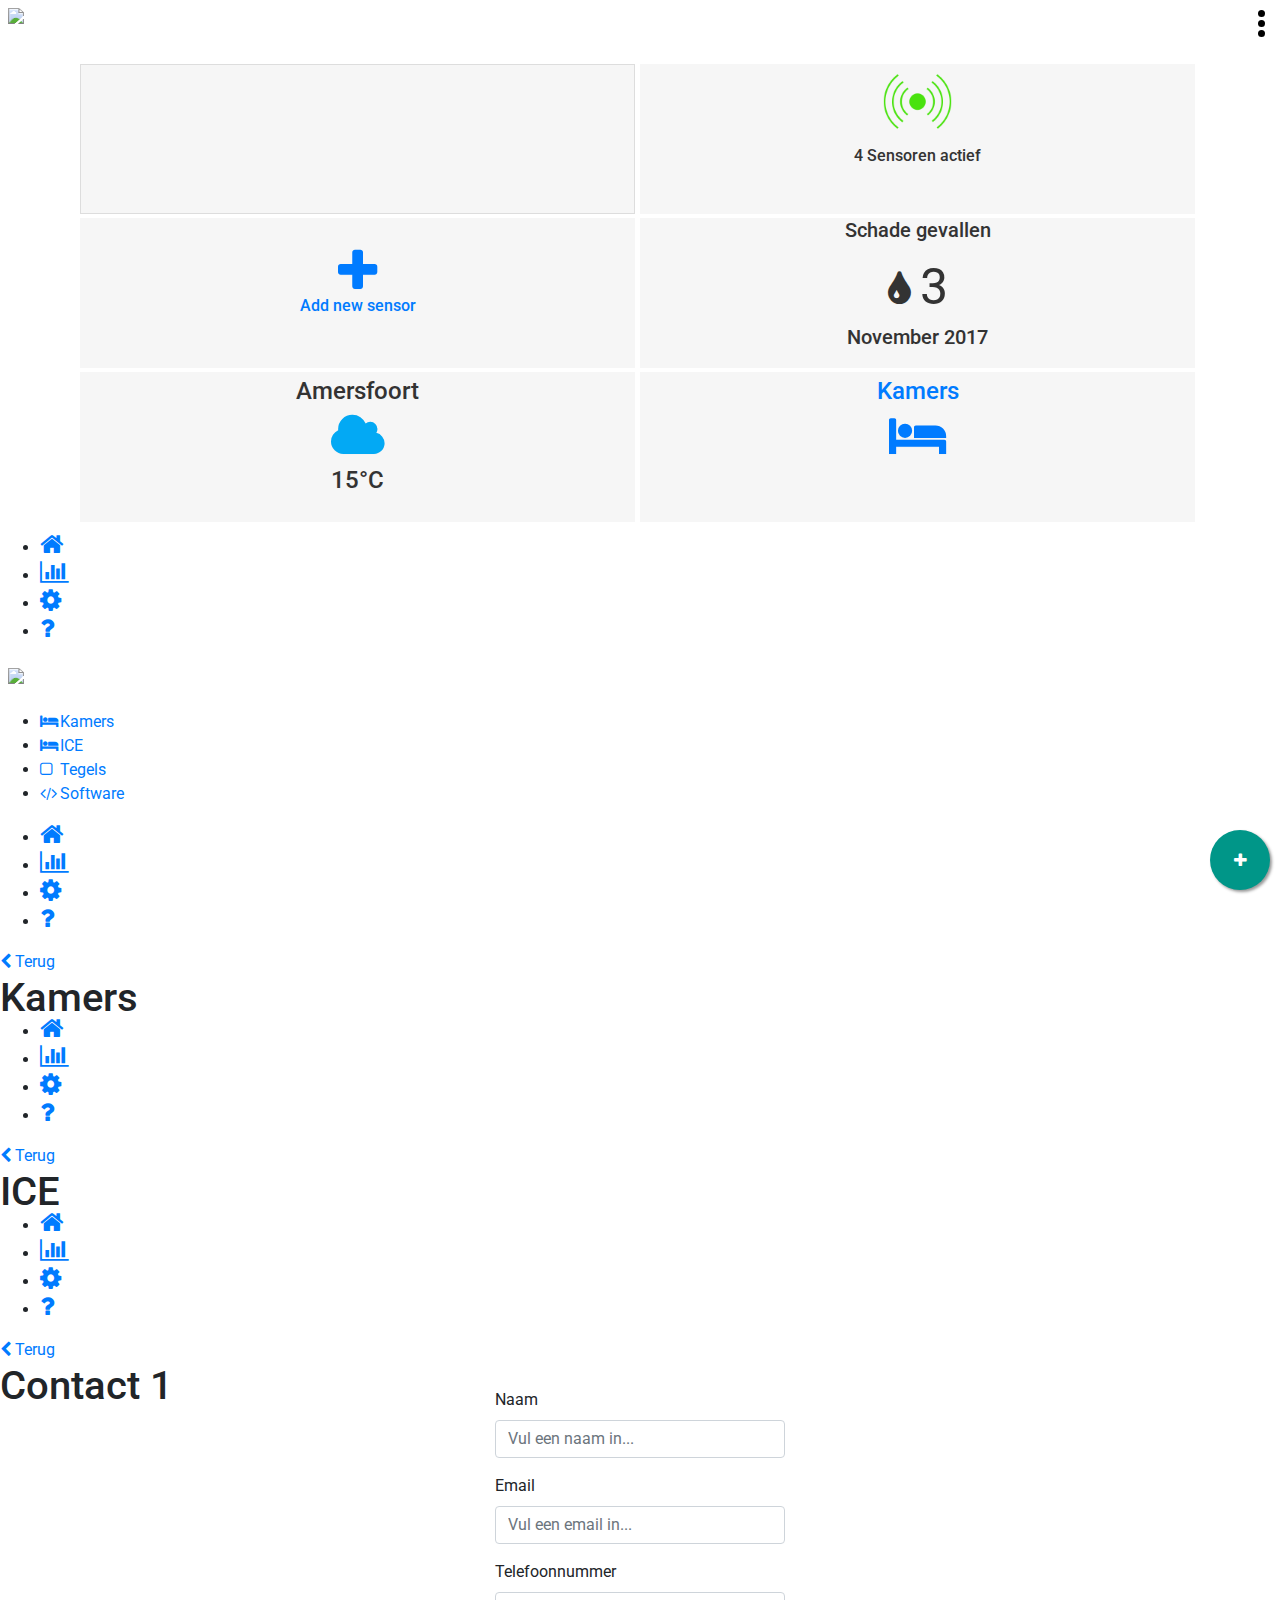
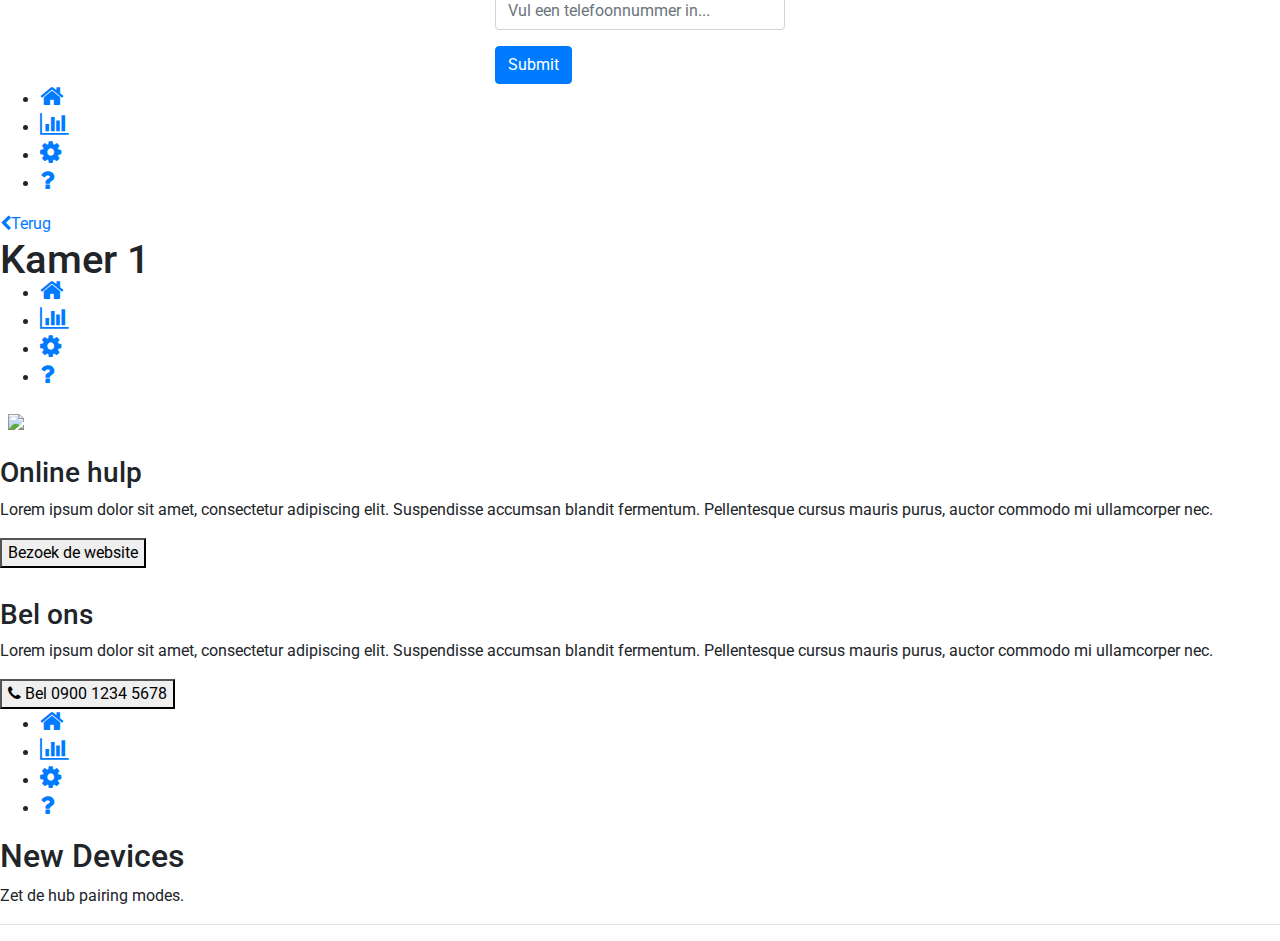
==== templates/index.html @ 5f64e9c6 "ICE loading + editing." ====
<!doctype html>
<html lang="en">
<head>
    <title>Test 1</title>
    <meta charset="utf-8">
    <meta name="viewport" content="width=device-width, user-scalable=no, minimum-scale=1.0, maximum-scale=1.0">

    <link href="https://fonts.googleapis.com/css?family=Roboto:400,300,100,500,700,900" rel="stylesheet"
          type="text/css">
    <link rel="stylesheet" href="https://maxcdn.bootstrapcdn.com/bootstrap/4.0.0/css/bootstrap.min.css"
          integrity="sha384-Gn5384xqQ1aoWXA+058RXPxPg6fy4IWvTNh0E263XmFcJlSAwiGgFAW/dAiS6JXm" crossorigin="anonymous">
    <link href="http://code.jquery.com/mobile/1.4.5/jquery.mobile-1.4.5.min.css" rel="stylesheet" type="text/css">
    <link href="https://maxcdn.bootstrapcdn.com/font-awesome/4.7.0/css/font-awesome.min.css" rel="stylesheet"
          integrity="sha384-wvfXpqpZZVQGK6TAh5PVlGOfQNHSoD2xbE+QkPxCAFlNEevoEH3Sl0sibVcOQVnN" crossorigin="anonymous">
    <link href="/static/css/achmea.css" rel="stylesheet" type="text/css">

    <script type="text/javascript" src="http://demos.jquerymobile.com/1.4.5/js/jquery.js"></script>
    <script type="text/javascript" src="http://code.jquery.com/mobile/1.4.5/jquery.mobile-1.4.5.min.js"></script>
    <!--<script type="text/javascript" src="http://code.jquery.com/ui/1.8.21/jquery-ui.min.js"></script>-->

    <script src="https://maxcdn.bootstrapcdn.com/bootstrap/4.0.0/js/bootstrap.min.js"
            integrity="sha384-JZR6Spejh4U02d8jOt6vLEHfe/JQGiRRSQQxSfFWpi1MquVdAyjUar5+76PVCmYl"
            crossorigin="anonymous"></script>
    <script type="text/javascript" src="/static/js/notify.min.js"></script>
    <script type="text/javascript" src="/static/js/main.js"></script>
    <!--<script type="text/javascript" src="/static/js/jquery.ui.touch-punch.min.js"></script>-->

    <script src="https://www.gstatic.com/firebasejs/4.8.2/firebase.js"></script>
    <script>
        $(function () {
            connectSmartCities();
        });
    </script>
</head>
<body>
<div id="container">
    <div id="home" data-role="page">
        <div class="header" data-role="header" data-position="fixed" data-tap-toggle="false">
            <img class="logo" border="0" src="https://www.achmea.nl/Style%20Library/achmea/images/achmea_logo.png"/>
            <div class="dropdown header-dropdown">
                <ul>
                    <li></li>
                    <li></li>
                    <li></li>
                </ul>
                <div class="dropdown-content header-dropdown-menu">
                    <ul data-role="listview" data-inset="true">
                        <li data-icon="false"><a href="#"><i class="fa fa-sort"></i> Sort tiles</a></li>
                        <li data-icon="false"><a href="/logout" rel="external"><i class="fa fa-sign-out"></i>Logout</a>
                        </li>
                    </ul>
                </div>
            </div>
        </div>
        <div id="content" class="container">
            <div class="row">
                <div class="panel-button-container panel-no-button">
                    <div id="date-container">
                        <span id="time"></span>
                        <span id="date"></span>
                        <span id="full-date"></span>
                    </div>
                </div>
                <div class="panel-button-container">
                    <div class="ui-btn panel-button"><i class="sensor-icon active"></i><h6 id="sensor-count">4 Sensoren
                        actief</h6></div>
                </div>
            </div>
            <div class="row">
                <div class="panel-button-container">
                    <a href="#new-devices-dialog" data-rel="dialog" data-transition="slidedown">
                        <div class="ui-btn panel-button">
                            <i class="fa fa-plus" style="margin-top: 5%;"></i>
                            <h6>Add new sensor</h6>
                        </div>
                    </a>
                </div>
                <div class="panel-button-container">
                    <div class="ui-btn panel-button">
                        <h5>Schade gevallen</h5>
                        <i class="fa fa-tint" style="font-size: 40px;"></i>
                        <span id="damage-occurrences" class="icon-text">3</span>
                        <h5>November 2017</h5>
                    </div>
                </div>
            </div>
            <div class="row">
                <div class="panel-button-container">
                    <div class="ui-btn panel-button">
                        <h4>Amersfoort</h4><i class="fa fa-cloud"></i><h4 id="temperature">15°C</h4>
                    </div>
                </div>
                <div class="panel-button-container">
                    <a href="#settings-rooms">
                        <div class="ui-btn panel-button">
                            <h4>Kamers</h4><i class="fa fa-bed"></i>
                        </div>
                    </a>
                </div>
            </div>
        </div>

        <div class="footer" data-role="footer" data-position="fixed" data-tap-toggle="false">
            <div data-role="navbar">
                <ul>
                    <li><a href="#home" class="ui-btn-active"><i class="fa fa-home"></i></a></li>
                    <li><a href="#statistics"><i class="fa fa-bar-chart"></i></a></li>
                    <li><a href="#settings"><i class="fa fa-cog"></i></a></li>
                    <li><a href="#help"><i class="fa fa-question"></i></a></li>
                </ul>
            </div>
        </div>
    </div>

    <div data-role="page" id="settings">
        <div class="header" data-role="header" data-position="fixed" data-tap-toggle="false">
            <img class="logo" border="0" src="https://www.achmea.nl/Style%20Library/achmea/images/achmea_logo.png"/>
        </div>

        <div role="main">
            <ul class="mobile-list" data-role="listview">
                <li><a href="#settings-rooms" data-transition="slide"><i class="fa fa-bed"></i>Kamers</a></li>
                <li><a href="#settings-ice" data-transition="slide"><i class="fa fa-bed"></i>ICE</a></li>
                <li><a href="#" data-transition="slide"><i class="fa fa-square-o"></i>Tegels</a></li>
                <li><a href="#" data-transition="slide"><i class="fa fa-code"></i>Software</a></li>
            </ul>
        </div>

        <div class="footer" data-role="footer" data-position="fixed" data-tap-toggle="false">
            <div data-role="navbar">
                <ul>
                    <li><a href="#home"><i class="fa fa-home"></i></a></li>
                    <li><a href="#statistics"><i class="fa fa-bar-chart"></i></a></li>
                    <li><a href="#settings" class="ui-btn-active"><i class="fa fa-cog"></i></a></li>
                    <li><a href="#help"><i class="fa fa-question"></i></a></li>
                </ul>
            </div>
        </div>
    </div>

    <div data-role="page" id="settings-rooms" data-theme="a">
        <div class="header" data-role="header" data-position="fixed" data-tap-toggle="false">
            <a class="ui-btn back-button" href="/" data-rel="back" data-direction="reverse"><i
                    class="fa fa-chevron-left"></i>
                Terug</a>
            <h1>Kamers</h1>
        </div>

        <div role="main">
            <ul class="mobile-list" data-role="listview"></ul>
        </div>

        <div class="footer" data-role="footer" data-position="fixed" data-tap-toggle="false">
            <div data-role="navbar">
                <ul>
                    <li><a href="#home"><i class="fa fa-home"></i></a></li>
                    <li><a href="#statistics"><i class="fa fa-bar-chart"></i></a></li>
                    <li><a href="#settings" class="ui-btn-active"><i class="fa fa-cog"></i></a></li>
                    <li><a href="#help"><i class="fa fa-question"></i></a></li>
                </ul>
            </div>
        </div>
    </div>

    <div data-role="page" id="settings-ice" data-theme="a">
        <div class="header" data-role="header" data-position="fixed" data-tap-toggle="false">
            <a class="ui-btn back-button" href="/" data-rel="back" data-direction="reverse"><i
                    class="fa fa-chevron-left"></i>
                Terug</a>
            <h1>ICE</h1>
        </div>

        <div role="main">
            <ul class="mobile-list" data-role="listview"></ul>
        </div>

        <div class="room-tools">
            <a href="#"><i class="fa fa-plus"></i></a>
        </div>

        <div class="footer" data-role="footer" data-position="fixed" data-tap-toggle="false">
            <div data-role="navbar">
                <ul>
                    <li><a href="#home"><i class="fa fa-home"></i></a></li>
                    <li><a href="#statistics"><i class="fa fa-bar-chart"></i></a></li>
                    <li><a href="#settings" class="ui-btn-active"><i class="fa fa-cog"></i></a></li>
                    <li><a href="#help"><i class="fa fa-question"></i></a></li>
                </ul>
            </div>
        </div>
    </div>

    <div data-role="page" id="ice-contact" data-theme="a">
        <div class="header" data-role="header" data-position="fixed" data-tap-toggle="false">
            <a class="ui-btn back-button" href="/" data-rel="back" data-direction="reverse"><i
                    class="fa fa-chevron-left"></i>
                Terug</a>
            <h1>Contact 1</h1>
        </div>

        <div role="main" class="row justify-content-center">
            <div class="col-md-4 col-lg-3">
                <form id="ice-contact-form">
                    <div class="form-group">
                        <label for="name">Naam</label>
                        <input type="text" class="form-control" name="name" placeholder="Vul een naam in...">
                    </div>
                    <div class="form-group">
                        <label for="email">Email</label>
                        <input type="email" class="form-control" name="email" placeholder="Vul een email in...">
                    </div>
                    <div class="form-group">
                        <label for="phone_number">Telefoonnummer</label>
                        <input type="tel" class="form-control" name="phone_number" placeholder="Vul een telefoonnummer in...">
                    </div>
                    <button type="submit" class="btn btn-primary">Submit</button>
                </form>
            </div>
        </div>

        <div class="footer" data-role="footer" data-position="fixed" data-tap-toggle="false">
            <div data-role="navbar">
                <ul>
                    <li><a href="#home"><i class="fa fa-home"></i></a></li>
                    <li><a href="#statistics"><i class="fa fa-bar-chart"></i></a></li>
                    <li><a href="#settings" class="ui-btn-active"><i class="fa fa-cog"></i></a></li>
                    <li><a href="#help"><i class="fa fa-question"></i></a></li>
                </ul>
            </div>
        </div>
    </div>

    <div data-role="page" id="settings-room" data-theme="a">
        <div class="header" data-role="header" data-position="fixed" data-tap-toggle="false">
            <a class="ui-btn back-button" href="/" data-rel="back" data-direction="reverse"><i
                    class="fa fa-chevron-left"></i>Terug</a>
            <h1 id="room-title">Kamer 1</h1>
        </div>

        <div role="main">
            <ul id="sensors" class="mobile-list" data-role="listview"></ul>
        </div>

        <div class="footer" data-role="footer" data-position="fixed" data-tap-toggle="false">
            <div data-role="navbar">
                <ul>
                    <li><a href="#home"><i class="fa fa-home"></i></a></li>
                    <li><a href="#statistics"><i class="fa fa-bar-chart"></i></a></li>
                    <li><a href="#settings" class="ui-btn-active"><i class="fa fa-cog"></i></a></li>
                    <li><a href="#help"><i class="fa fa-question"></i></a></li>
                </ul>
            </div>
        </div>
    </div>
    <div data-role="page" id="help">
        <div class="header" data-role="header" data-position="fixed" data-tap-toggle="false">
            <img class="logo" border="0" src="https://www.achmea.nl/Style%20Library/achmea/images/achmea_logo.png"/>
        </div>

        <div role="main">
            <div id="online-help-container" class="ui-body ui-body-a ui-corner-all">
                <h3>Online hulp</h3>
                <p>
                    Lorem ipsum dolor sit amet, consectetur adipiscing elit. Suspendisse accumsan blandit
                    fermentum. Pellentesque cursus mauris purus, auctor commodo mi ullamcorper nec.
                </p>
                <button class="ui-btn">Bezoek de website</button>
            </div>

            <div class="ui-body ui-body-a ui-corner-all">
                <h3>Bel ons</h3>
                <p>
                    Lorem ipsum dolor sit amet, consectetur adipiscing elit. Suspendisse accumsan blandit
                    fermentum. Pellentesque cursus mauris purus, auctor commodo mi ullamcorper nec.
                </p>
                <button class="ui-btn"><i class="fa fa-phone"></i> Bel 0900 1234 5678</button>
            </div>
        </div>

        <div class="footer" data-role="footer" data-position="fixed" data-tap-toggle="false">
            <div data-role="navbar">
                <ul>
                    <li><a href="#home"><i class="fa fa-home"></i></a></li>
                    <li><a href="#statistics"><i class="fa fa-bar-chart"></i></a></li>
                    <li><a href="#settings"><i class="fa fa-cog"></i></a></li>
                    <li><a href="#help" class="ui-btn-active"><i class="fa fa-question"></i></a></li>
                </ul>
            </div>
        </div>
    </div>

    <div id="sensor-popup" data-role="popup" class="ui-corner-all">
        <div style="padding:10px 20px;">
            <form role="form">
                <div class="form-group">
                    <label for="sensor-name">Vul een naam in:</label>
                    <input id="sensor-name" class="form-control" type="text" value="" placeholder="Vul een naam in...">
                    <span class="help-block text-danger"></span>
                </div>
                <button type="button" class="btn btn-primary">Wijzig naam</button>
            </form>
        </div>
    </div>

    <!-- Page to add new devices -->
    <div data-role="page" id="new-devices-dialog">
        <div data-role="header">
            <h2>New Devices</h2>
        </div>
        <div role="main" class="ui-content">
            <p>Zet de hub pairing modes.</p>
            <div id="loading">
                <i class="fa fa-spin fa-refresh"></i>
            </div>

            <hr/>

            <div id="device-list"></div>
        </div>
    </div>

</div>
</body>
</html>
---- static/css/achmea.css ----
body {
    overflow: hidden !important;
}
.row {
    margin-left: 0;
    margin-right: 0;
}
.back-button {
    margin-top: 3px !important;
}
.back-button i {
    width: auto;
}
.header {
    height: 50px;
}
.mobile-list a i {
    width: 20px;
}
.logo {
    margin: 8px;
}
#content {
    padding: 10px;
}
.panel-button-container {
    margin-top: 4px;
    margin-right: 5px;
    margin-bottom: 0;
    height: 150px;
    display: inline-block;
    width: calc(50% - 5px);
    text-align: center;
    vertical-align: top;

    background-color: #f6f6f6;
    color: #333;
    text-shadow: 0 1px 0 #f3f3f3;
}
.panel-no-button {
    border: 1px solid #ddd;
}
.panel-button {
    height: 100% !important;
    margin: 0;
}
.panel-button .fa-info-circle, .panel-button .fa-home {
    margin-top: 30px;
}
.panel-button i {
    font-size: 50px;
}
.footer a i {
    font-size: 25px;
}
.sensor-active {
    color: #009688;
}
.sensor-inactive {
    color: #F44336;
}
.slide.in, .slide.out {
    -webkit-animation-timing-function: ease-in-out;
    -webkit-animation-duration: 800ms !important;
}
#time {
    display: block;
    font-size: 50px;
}
#date, #full-date {
    font-size: 15px;
    display: block;
}
.sensor-icon {
    background: url('https://d30y9cdsu7xlg0.cloudfront.net/png/106632-200.png') center center;
    background-size: cover;
    width: 75px;
    height: 75px;
    display: inline-block;
}
.sensor-icon.active {
    background: url('../img/sensor-green.png') center center;
    background-size: cover;
}
.sensor-icon.inactive {
    background: url('../img/sensor-red.png') center center;
    background-size: cover;
}
#weather-container, #date-container {
    position: relative;
    top: 50%;
    transform: translateY(-50%);
}
#weather-container i {

}
h4, .h4 {
    margin: 5px;
}
.icon-text {
    display: inline;
    font-size: 50px;
    margin-left: 5px;
    font-weight: normal;
}
.fa-cloud {
    color: #03A9F4;
}
.edit-button {
    font-size: 20px !important;
    padding: 4px 8px;
}
#online-help-container {
    margin-bottom: 30px;
}
.ui-page {
    height: calc(100% - 42.5px);
}
.room-tools a {
    position:absolute;
    width:60px;
    height:60px;
    bottom:10px;
    right:10px;
    background-color:#009688;
    color:#FFF;
    border-radius:50px;
    text-align:center;
    box-shadow: 2px 2px 3px #999;
}
.room-tools a:hover {
    background-color: #26A69A;
    color: #FFF;
}
.room-tools i {
    margin-top:22px;
}
#edit-sensor-button {

}
.ui-slider {
    position: absolute;
    right: 4px;
    top: -3px !important;
}
li .ui-flipswitch {
    position: absolute;
    top: 0;
    right: 8px;
    box-sizing: content-box;
}
#sensor-popup {
    display: none;
    width: 300px;
}

.header-dropdown {
    position: absolute;
    right: 15px;
    top: 7px;
    cursor: pointer;
    width: 7px;
}

.header-dropdown > ul {
    margin: 0;
    padding: 0;
}

.header-dropdown > ul > li {
    background: none repeat scroll 0 0 #000;
    height: 7px;
    width: 7px;
    line-height: 0;
    list-style: none outside none;
    margin-right: 15px;
    margin-top: 3px;
    vertical-align: top;
    border-radius: 50%;
    pointer-events: none;
}

.header-dropdown-menu {
    display: none;
    right: 0;
    position: absolute;
    width: 120px;
}

.header-dropdown-menu ul {
    border-radius: 0;
}

#login-container {
  min-height: calc(100% - 92px);  /* Fallback for browsers do NOT support vh unit */
  min-height: calc(100vh - 92px); /* These two lines are counted as one :-)       */

  display: flex;
  align-items: center;
}

#login-container form {
    text-align: left;
}

#login-container i {
    display: none;
}
span[data-notify='title'] {
    font-weight: bold;
}

#loading {
    display: none;
    text-align: center;
    font-size: 28px;
}

.device {
    display: grid;
    grid-template-rows: 30px 20px 17px;
    grid-template-columns: 50px auto;
}

.device i {
    font-size: 40px;
    grid-column: 1;
    grid-row: 1 2;
}

.device b {
    font-size: 23px;
}

.device p {
    grid-column: 2;
    grid-row: 2;
    color: #808080;
}

.device hr {
    grid-column: 1 / span 2;
    grid-row: 3;
    width: 100%;
}
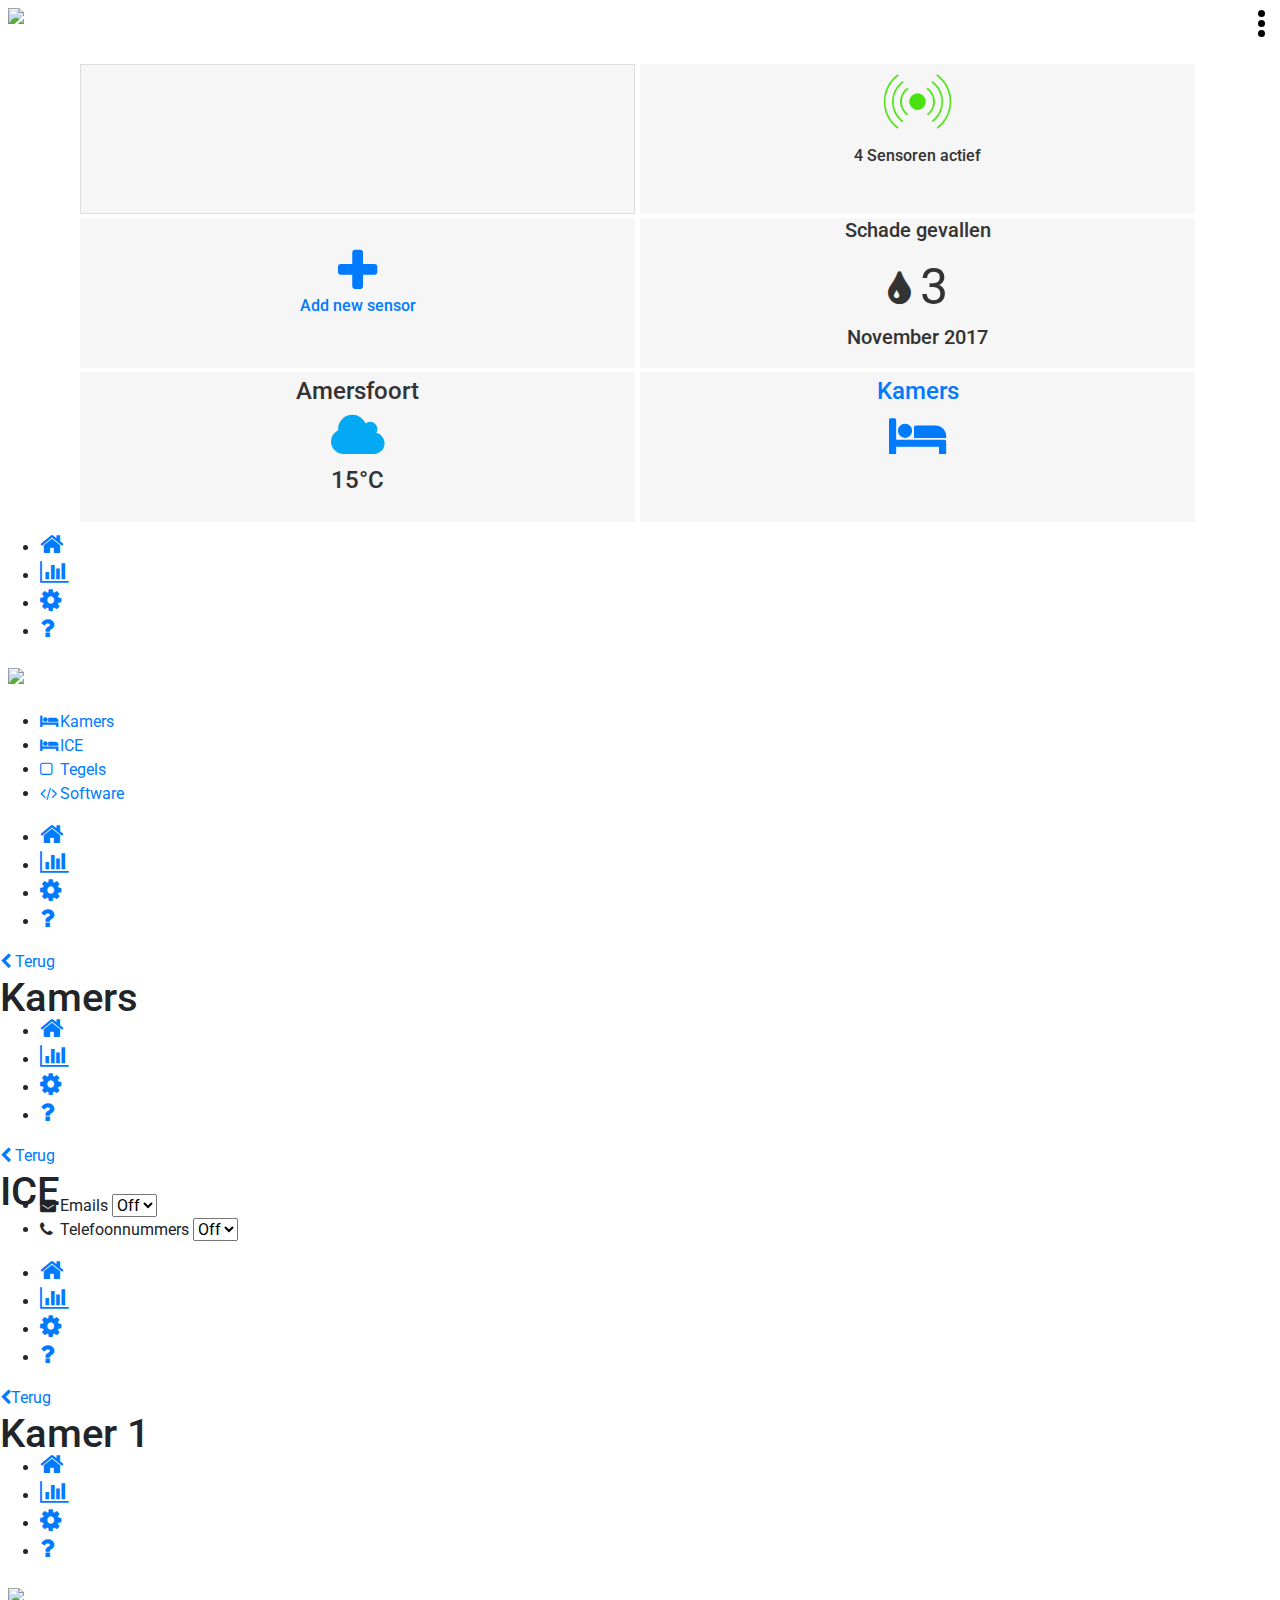
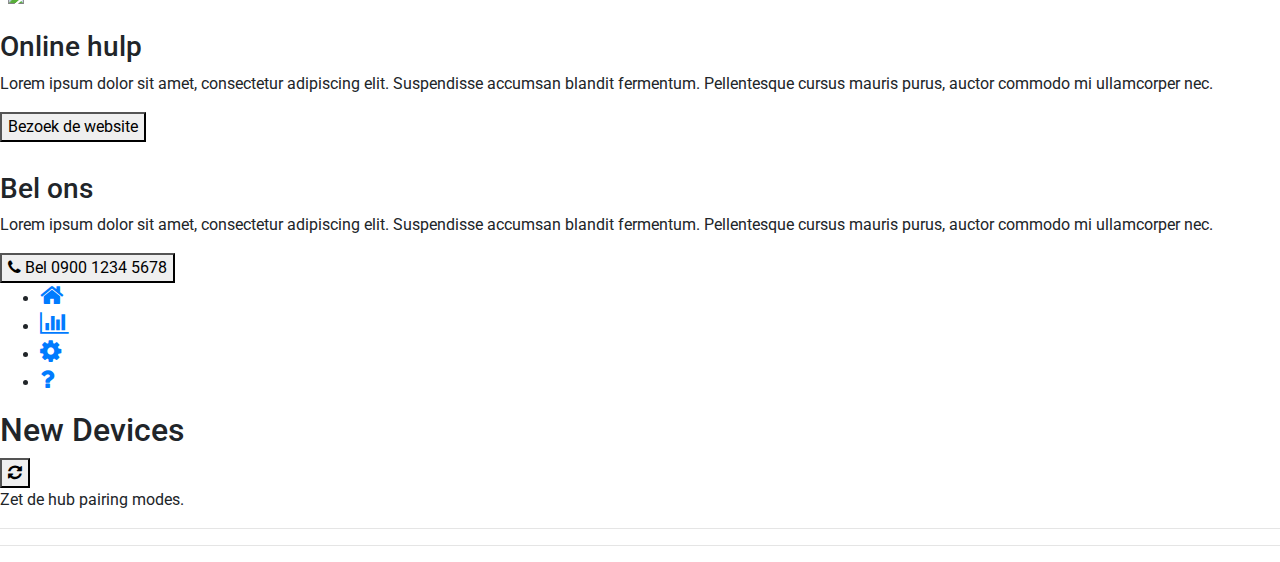
==== commit 48b8a786: "new devices can now be added to the database" ====
--- a/templates/index.html
+++ b/templates/index.html
@@ -18,16 +18,13 @@
     <script type="text/javascript" src="http://code.jquery.com/mobile/1.4.5/jquery.mobile-1.4.5.min.js"></script>
     <!--<script type="text/javascript" src="http://code.jquery.com/ui/1.8.21/jquery-ui.min.js"></script>-->
 
-    <script src="https://maxcdn.bootstrapcdn.com/bootstrap/4.0.0/js/bootstrap.min.js"
-            integrity="sha384-JZR6Spejh4U02d8jOt6vLEHfe/JQGiRRSQQxSfFWpi1MquVdAyjUar5+76PVCmYl"
-            crossorigin="anonymous"></script>
     <script type="text/javascript" src="/static/js/notify.min.js"></script>
     <script type="text/javascript" src="/static/js/main.js"></script>
     <!--<script type="text/javascript" src="/static/js/jquery.ui.touch-punch.min.js"></script>-->
 
     <script src="https://www.gstatic.com/firebasejs/4.8.2/firebase.js"></script>
     <script>
-        $(function () {
+        $(function() {
             connectSmartCities();
         });
     </script>
@@ -46,8 +43,7 @@
                 <div class="dropdown-content header-dropdown-menu">
                     <ul data-role="listview" data-inset="true">
                         <li data-icon="false"><a href="#"><i class="fa fa-sort"></i> Sort tiles</a></li>
-                        <li data-icon="false"><a href="/logout" rel="external"><i class="fa fa-sign-out"></i>Logout</a>
-                        </li>
+                        <li data-icon="false"><a href="/logout" rel="external"><i class="fa fa-sign-out"></i>Logout</a></li>
                     </ul>
                 </div>
             </div>
@@ -171,51 +167,26 @@
         </div>
 
         <div role="main">
-            <ul class="mobile-list" data-role="listview"></ul>
-        </div>
-
-        <div class="room-tools">
-            <a href="#"><i class="fa fa-plus"></i></a>
-        </div>
-
-        <div class="footer" data-role="footer" data-position="fixed" data-tap-toggle="false">
-            <div data-role="navbar">
-                <ul>
-                    <li><a href="#home"><i class="fa fa-home"></i></a></li>
-                    <li><a href="#statistics"><i class="fa fa-bar-chart"></i></a></li>
-                    <li><a href="#settings" class="ui-btn-active"><i class="fa fa-cog"></i></a></li>
-                    <li><a href="#help"><i class="fa fa-question"></i></a></li>
-                </ul>
-            </div>
-        </div>
-    </div>
-
-    <div data-role="page" id="ice-contact" data-theme="a">
-        <div class="header" data-role="header" data-position="fixed" data-tap-toggle="false">
-            <a class="ui-btn back-button" href="/" data-rel="back" data-direction="reverse"><i
-                    class="fa fa-chevron-left"></i>
-                Terug</a>
-            <h1>Contact 1</h1>
-        </div>
-
-        <div role="main" class="row justify-content-center">
-            <div class="col-md-4 col-lg-3">
-                <form id="ice-contact-form">
-                    <div class="form-group">
-                        <label for="name">Naam</label>
-                        <input type="text" class="form-control" name="name" placeholder="Vul een naam in...">
-                    </div>
-                    <div class="form-group">
-                        <label for="email">Email</label>
-                        <input type="email" class="form-control" name="email" placeholder="Vul een email in...">
-                    </div>
-                    <div class="form-group">
-                        <label for="phone_number">Telefoonnummer</label>
-                        <input type="tel" class="form-control" name="phone_number" placeholder="Vul een telefoonnummer in...">
-                    </div>
-                    <button type="submit" class="btn btn-primary">Submit</button>
-                </form>
-            </div>
+            <ul class="mobile-list" data-role="listview">
+                <li data-icon="false">
+                    <a>
+                        <i class="fa fa-envelope"></i>Emails
+                        <select name="slider2" id="slider2" data-role="slider">
+                            <option value="off">Off</option>
+                            <option value="on">On</option>
+                        </select>
+                    </a>
+                </li>
+                <li data-icon="false">
+                    <a>
+                        <i class="fa fa-phone"></i>Telefoonnummers
+                        <select name="slider2" id="slider3" data-role="slider">
+                            <option value="off">Off</option>
+                            <option value="on">On</option>
+                        </select>
+                    </a>
+                </li>
+            </ul>
         </div>
 
         <div class="footer" data-role="footer" data-position="fixed" data-tap-toggle="false">
@@ -306,19 +277,20 @@
     <div data-role="page" id="new-devices-dialog">
         <div data-role="header">
             <h2>New Devices</h2>
+            <button id='devices-refresh' class="ui-btn-right ui-btn ui-shadow ui-corner-all">
+                <i class='fa fa-refresh'></i>
+            </button>
         </div>
         <div role="main" class="ui-content">
             <p>Zet de hub pairing modes.</p>
+            <hr />
             <div id="loading">
                 <i class="fa fa-spin fa-refresh"></i>
             </div>
-
-            <hr/>
-
             <div id="device-list"></div>
-        </div>
-    </div>
-
+            <hr />
+        </div>
+    </div>
 </div>
 </body>
 </html>--- a/static/css/achmea.css
+++ b/static/css/achmea.css
@@ -218,7 +218,7 @@
 
 .device {
     display: grid;
-    grid-template-rows: 30px 20px 17px;
+    grid-template-rows: 30px 20px auto 17px;
     grid-template-columns: 50px auto;
 }
 
@@ -238,8 +238,24 @@
     color: #808080;
 }
 
-.device hr {
-    grid-column: 1 / span 2;
+.device .room-select {
+    grid-column: 1 / span 3;
     grid-row: 3;
     width: 100%;
 }
+
+.device  form {
+    display: flex;
+    justify-content: end;
+    width: 100%;
+    grid-column: 1 /span 2;
+    grid-row: 3;
+}
+
+.device .room-selector {
+    margin: 8px 20px;
+}
+
+.device .room-save {
+    margin: 8px 20px;
+}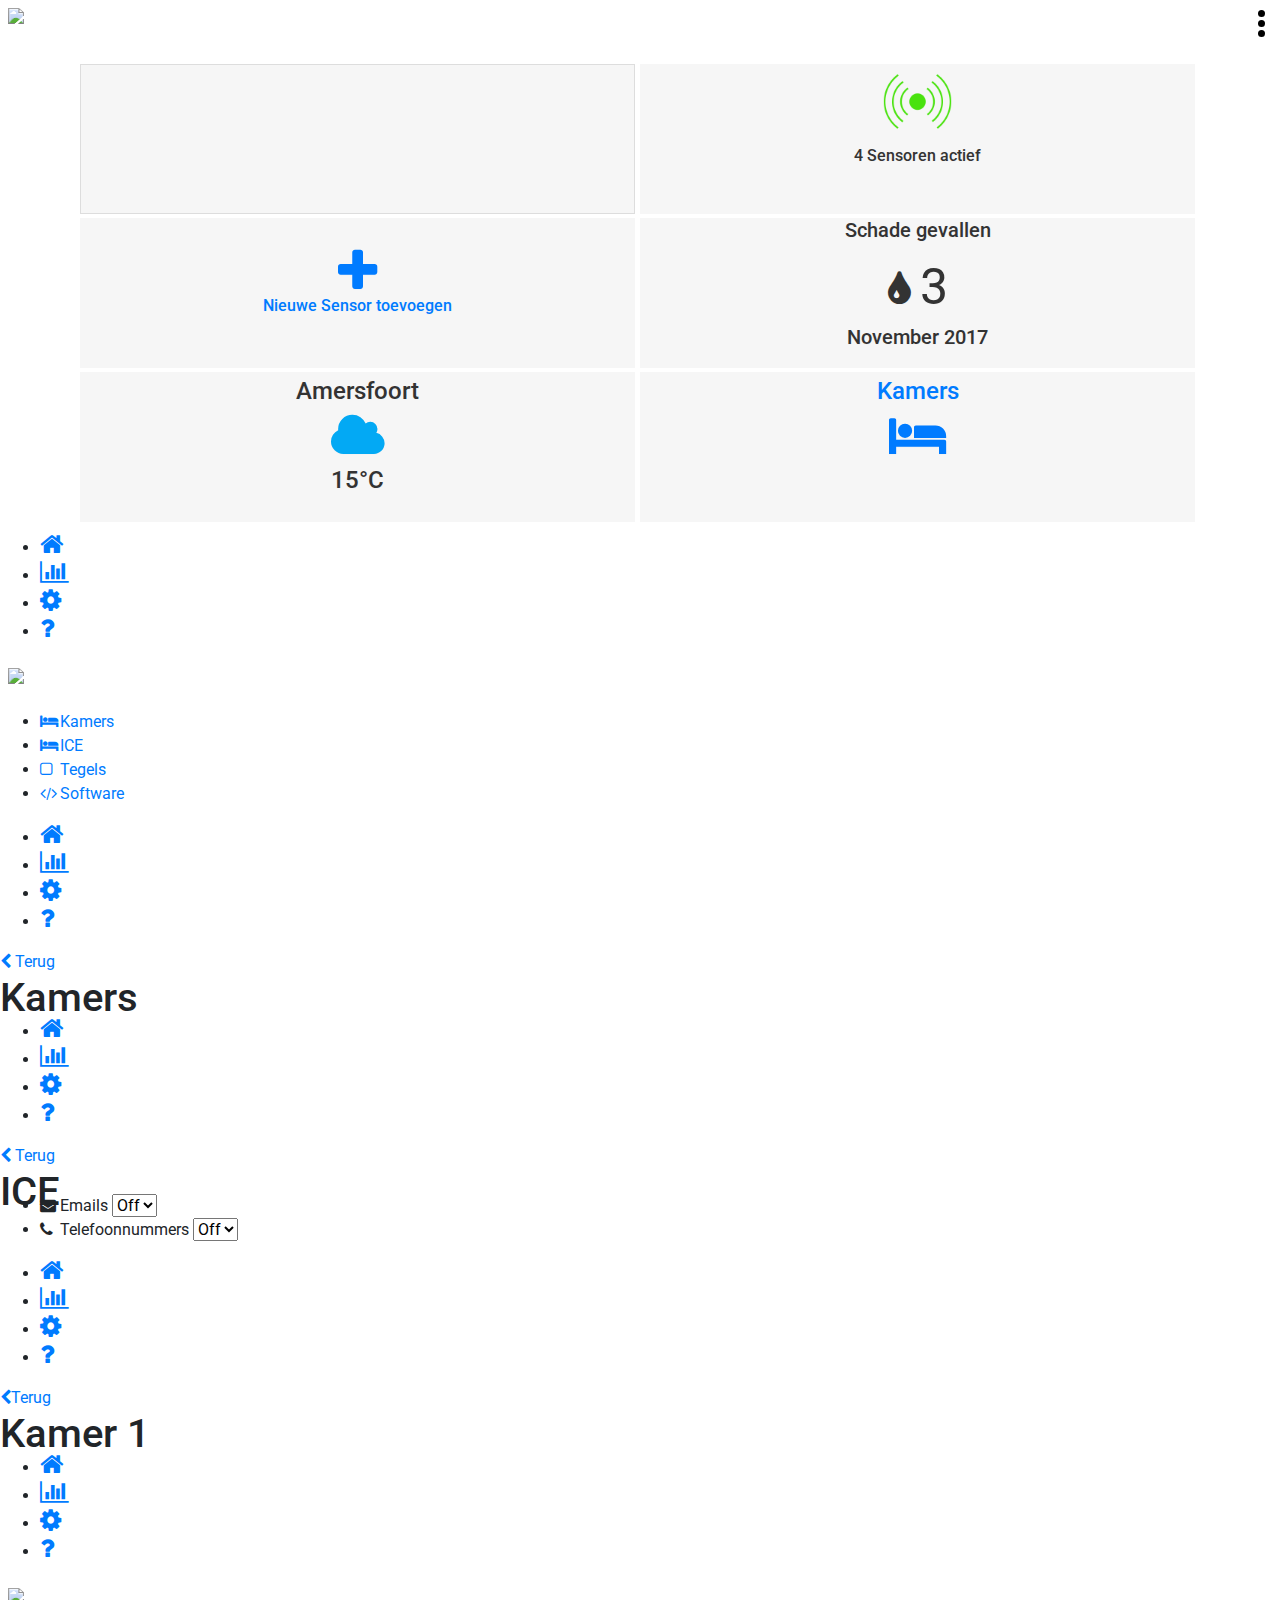
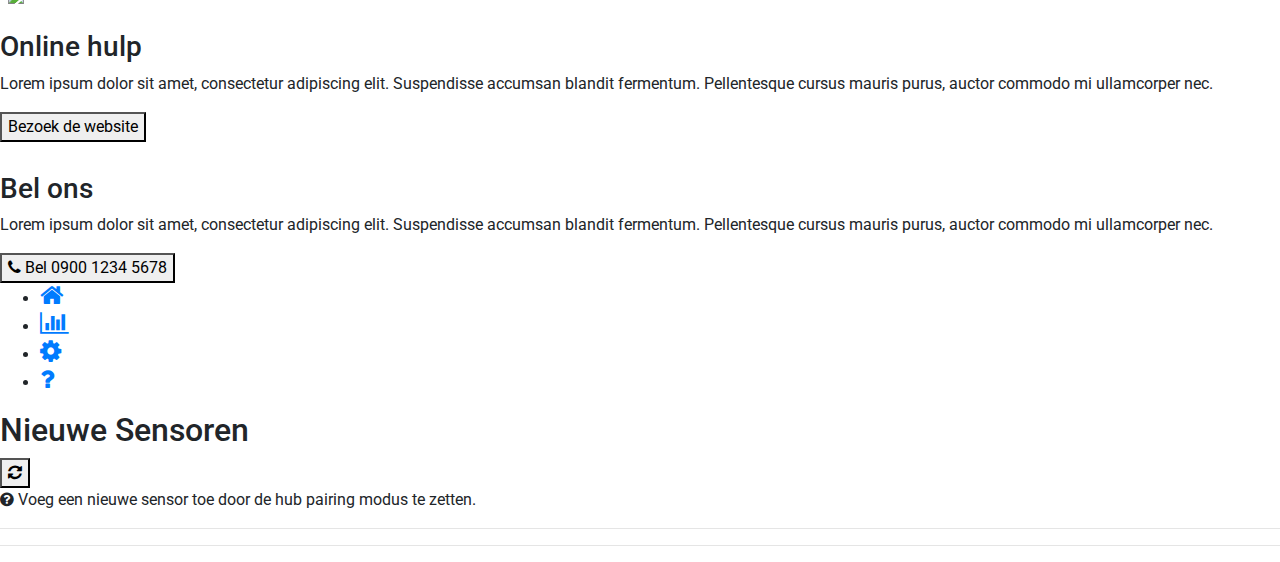
==== commit 6238084b: "Small changes to new devices screen." ====
--- a/templates/index.html
+++ b/templates/index.html
@@ -67,7 +67,7 @@
                     <a href="#new-devices-dialog" data-rel="dialog" data-transition="slidedown">
                         <div class="ui-btn panel-button">
                             <i class="fa fa-plus" style="margin-top: 5%;"></i>
-                            <h6>Add new sensor</h6>
+                            <h6>Nieuwe Sensor toevoegen</h6>
                         </div>
                     </a>
                 </div>
@@ -276,13 +276,13 @@
     <!-- Page to add new devices -->
     <div data-role="page" id="new-devices-dialog">
         <div data-role="header">
-            <h2>New Devices</h2>
+            <h2>Nieuwe Sensoren</h2>
             <button id='devices-refresh' class="ui-btn-right ui-btn ui-shadow ui-corner-all">
                 <i class='fa fa-refresh'></i>
             </button>
         </div>
         <div role="main" class="ui-content">
-            <p>Zet de hub pairing modes.</p>
+            <p><i class="fa fa-question-circle"></i> Voeg een nieuwe sensor toe door de hub pairing modus te zetten.</p>
             <hr />
             <div id="loading">
                 <i class="fa fa-spin fa-refresh"></i>
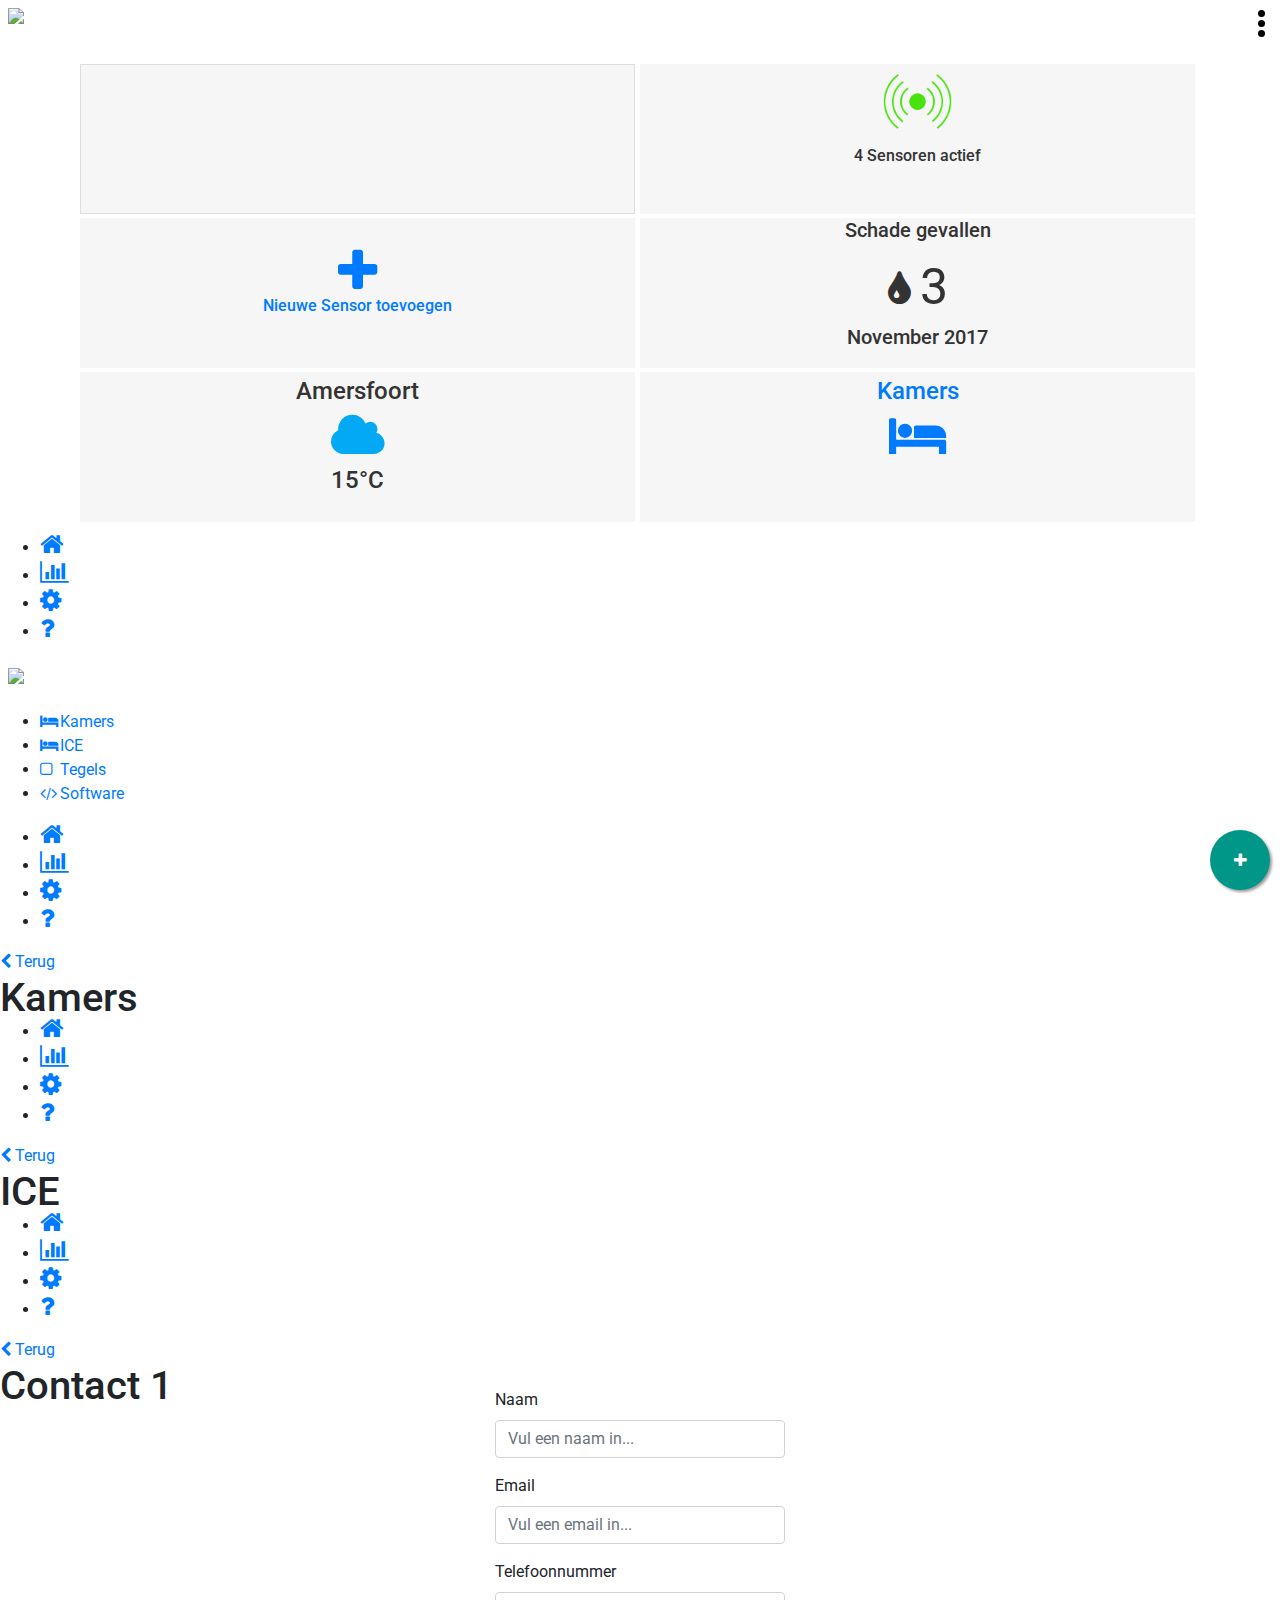
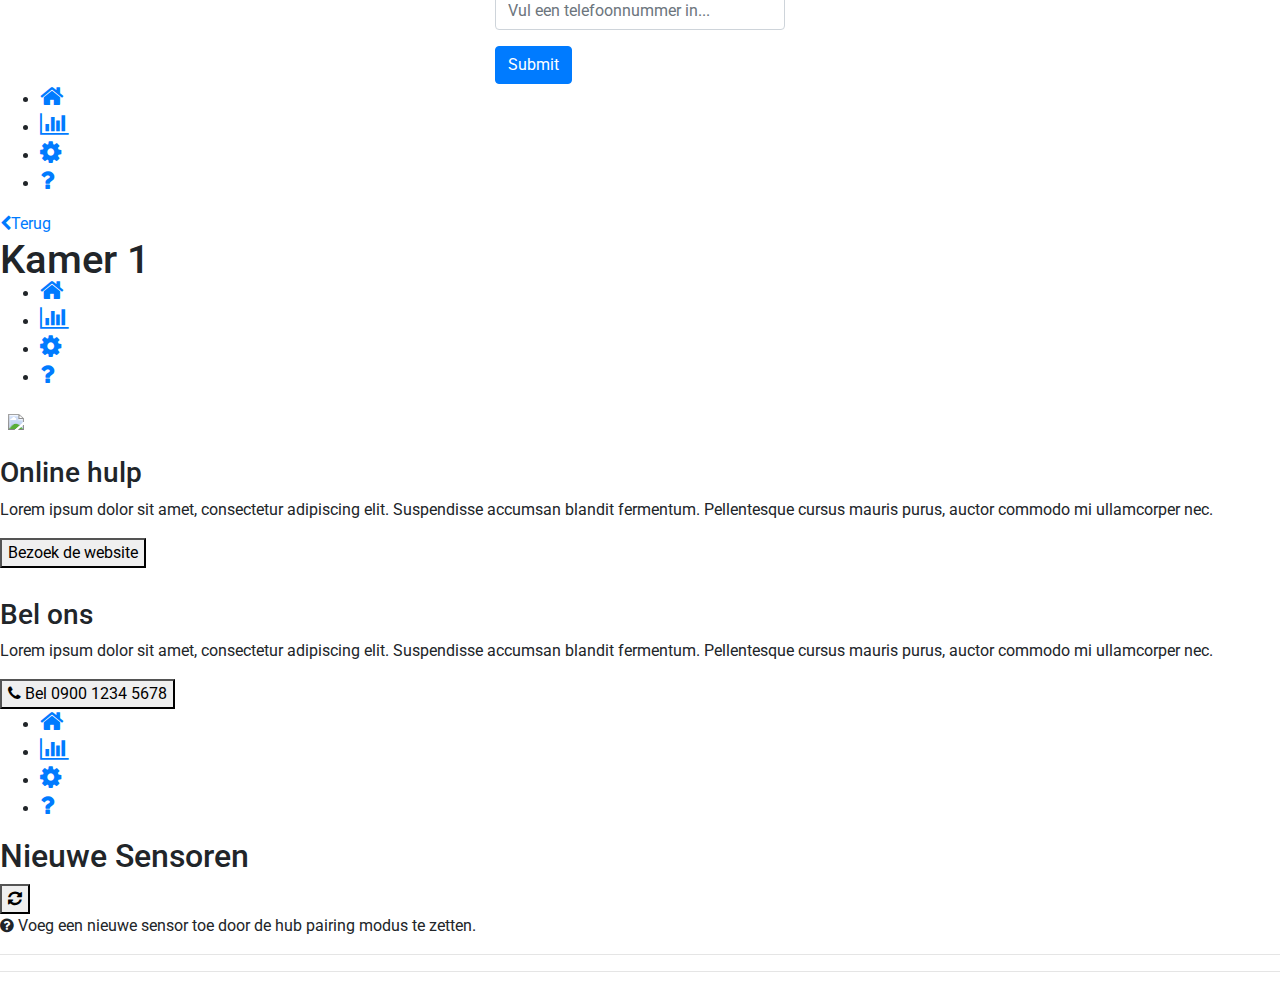
==== commit 43426eba: "Resolved Merge conflicts" ====
--- a/templates/index.html
+++ b/templates/index.html
@@ -24,7 +24,7 @@
 
     <script src="https://www.gstatic.com/firebasejs/4.8.2/firebase.js"></script>
     <script>
-        $(function() {
+        $(function () {
             connectSmartCities();
         });
     </script>
@@ -43,7 +43,8 @@
                 <div class="dropdown-content header-dropdown-menu">
                     <ul data-role="listview" data-inset="true">
                         <li data-icon="false"><a href="#"><i class="fa fa-sort"></i> Sort tiles</a></li>
-                        <li data-icon="false"><a href="/logout" rel="external"><i class="fa fa-sign-out"></i>Logout</a></li>
+                        <li data-icon="false"><a href="/logout" rel="external"><i class="fa fa-sign-out"></i>Logout</a>
+                        </li>
                     </ul>
                 </div>
             </div>
@@ -167,26 +168,51 @@
         </div>
 
         <div role="main">
-            <ul class="mobile-list" data-role="listview">
-                <li data-icon="false">
-                    <a>
-                        <i class="fa fa-envelope"></i>Emails
-                        <select name="slider2" id="slider2" data-role="slider">
-                            <option value="off">Off</option>
-                            <option value="on">On</option>
-                        </select>
-                    </a>
-                </li>
-                <li data-icon="false">
-                    <a>
-                        <i class="fa fa-phone"></i>Telefoonnummers
-                        <select name="slider2" id="slider3" data-role="slider">
-                            <option value="off">Off</option>
-                            <option value="on">On</option>
-                        </select>
-                    </a>
-                </li>
-            </ul>
+            <ul class="mobile-list" data-role="listview"></ul>
+        </div>
+
+        <div class="room-tools">
+            <a href="#"><i class="fa fa-plus"></i></a>
+        </div>
+
+        <div class="footer" data-role="footer" data-position="fixed" data-tap-toggle="false">
+            <div data-role="navbar">
+                <ul>
+                    <li><a href="#home"><i class="fa fa-home"></i></a></li>
+                    <li><a href="#statistics"><i class="fa fa-bar-chart"></i></a></li>
+                    <li><a href="#settings" class="ui-btn-active"><i class="fa fa-cog"></i></a></li>
+                    <li><a href="#help"><i class="fa fa-question"></i></a></li>
+                </ul>
+            </div>
+        </div>
+    </div>
+
+    <div data-role="page" id="ice-contact" data-theme="a">
+        <div class="header" data-role="header" data-position="fixed" data-tap-toggle="false">
+            <a class="ui-btn back-button" href="/" data-rel="back" data-direction="reverse"><i
+                    class="fa fa-chevron-left"></i>
+                Terug</a>
+            <h1>Contact 1</h1>
+        </div>
+
+        <div role="main" class="row justify-content-center">
+            <div class="col-md-4 col-lg-3">
+                <form id="ice-contact-form">
+                    <div class="form-group">
+                        <label for="name">Naam</label>
+                        <input type="text" class="form-control" name="name" placeholder="Vul een naam in...">
+                    </div>
+                    <div class="form-group">
+                        <label for="email">Email</label>
+                        <input type="email" class="form-control" name="email" placeholder="Vul een email in...">
+                    </div>
+                    <div class="form-group">
+                        <label for="phone_number">Telefoonnummer</label>
+                        <input type="tel" class="form-control" name="phone_number" placeholder="Vul een telefoonnummer in...">
+                    </div>
+                    <button type="submit" class="btn btn-primary">Submit</button>
+                </form>
+            </div>
         </div>
 
         <div class="footer" data-role="footer" data-position="fixed" data-tap-toggle="false">
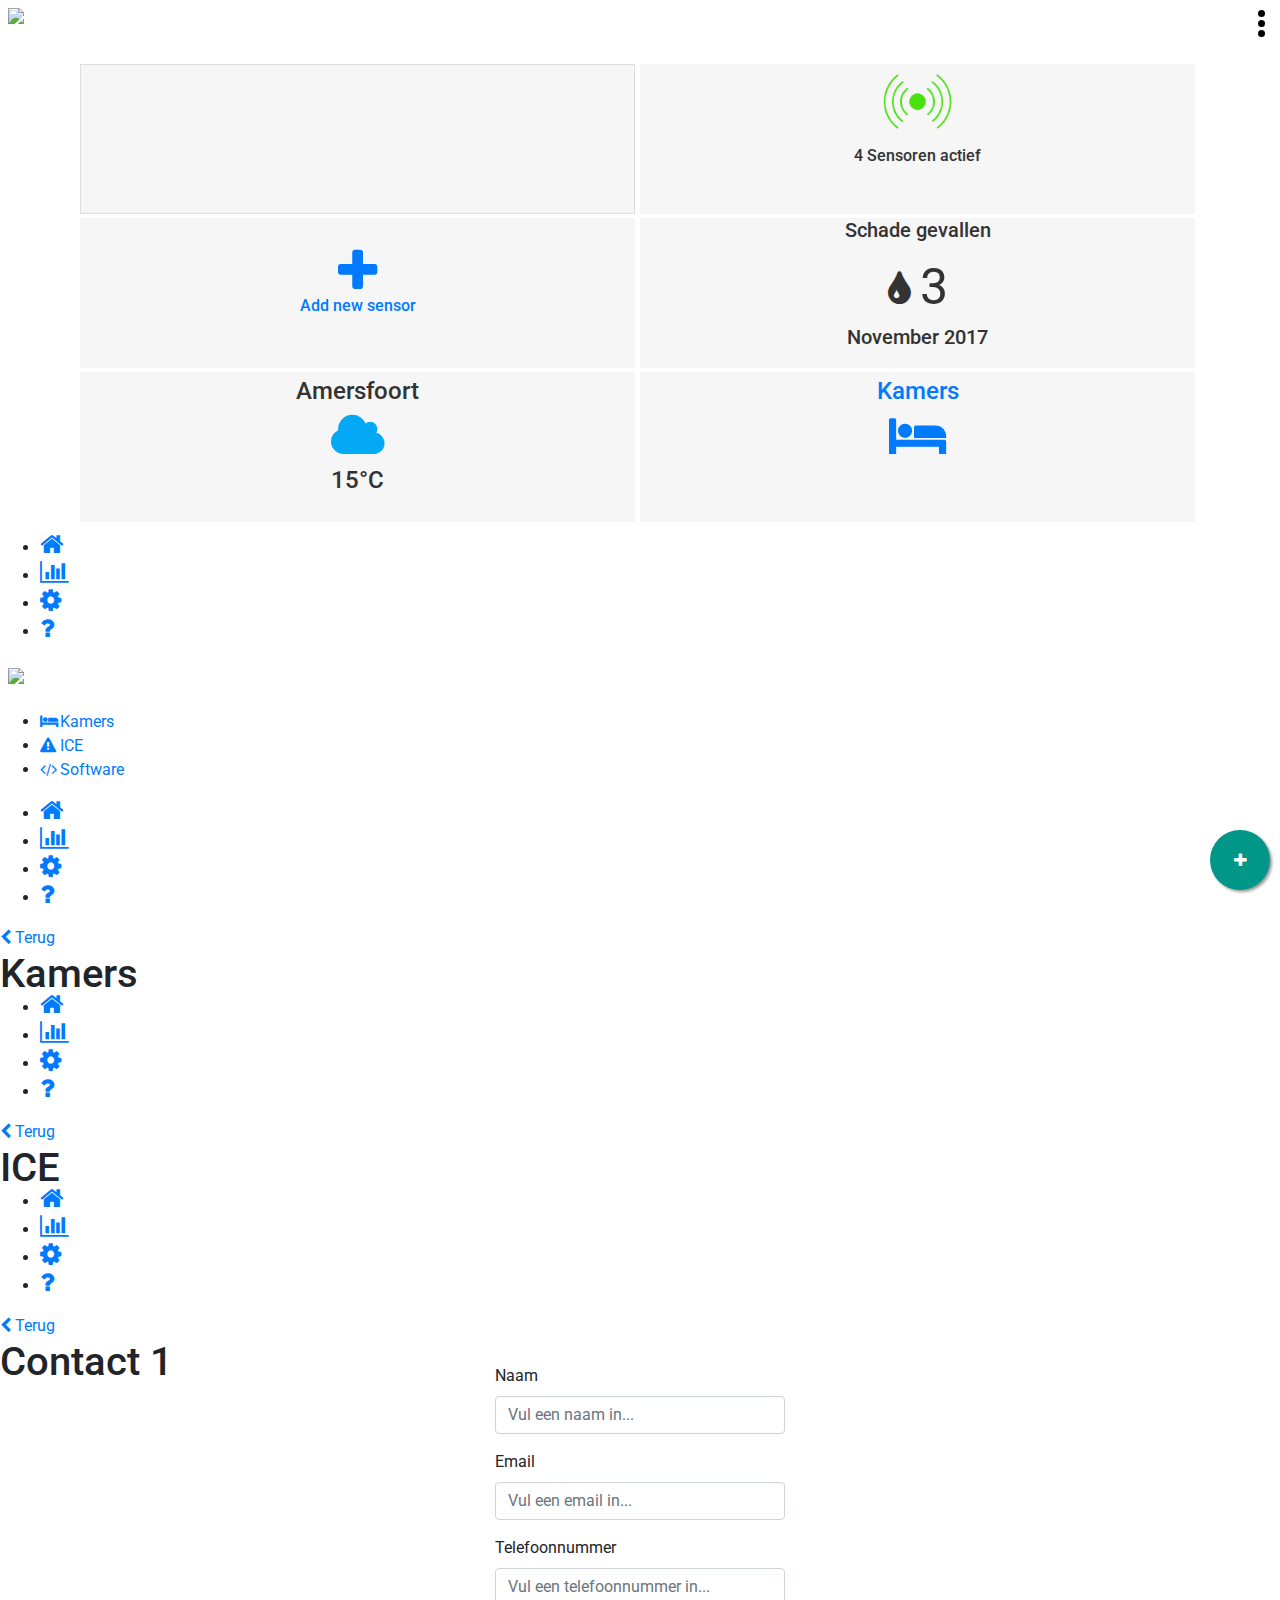
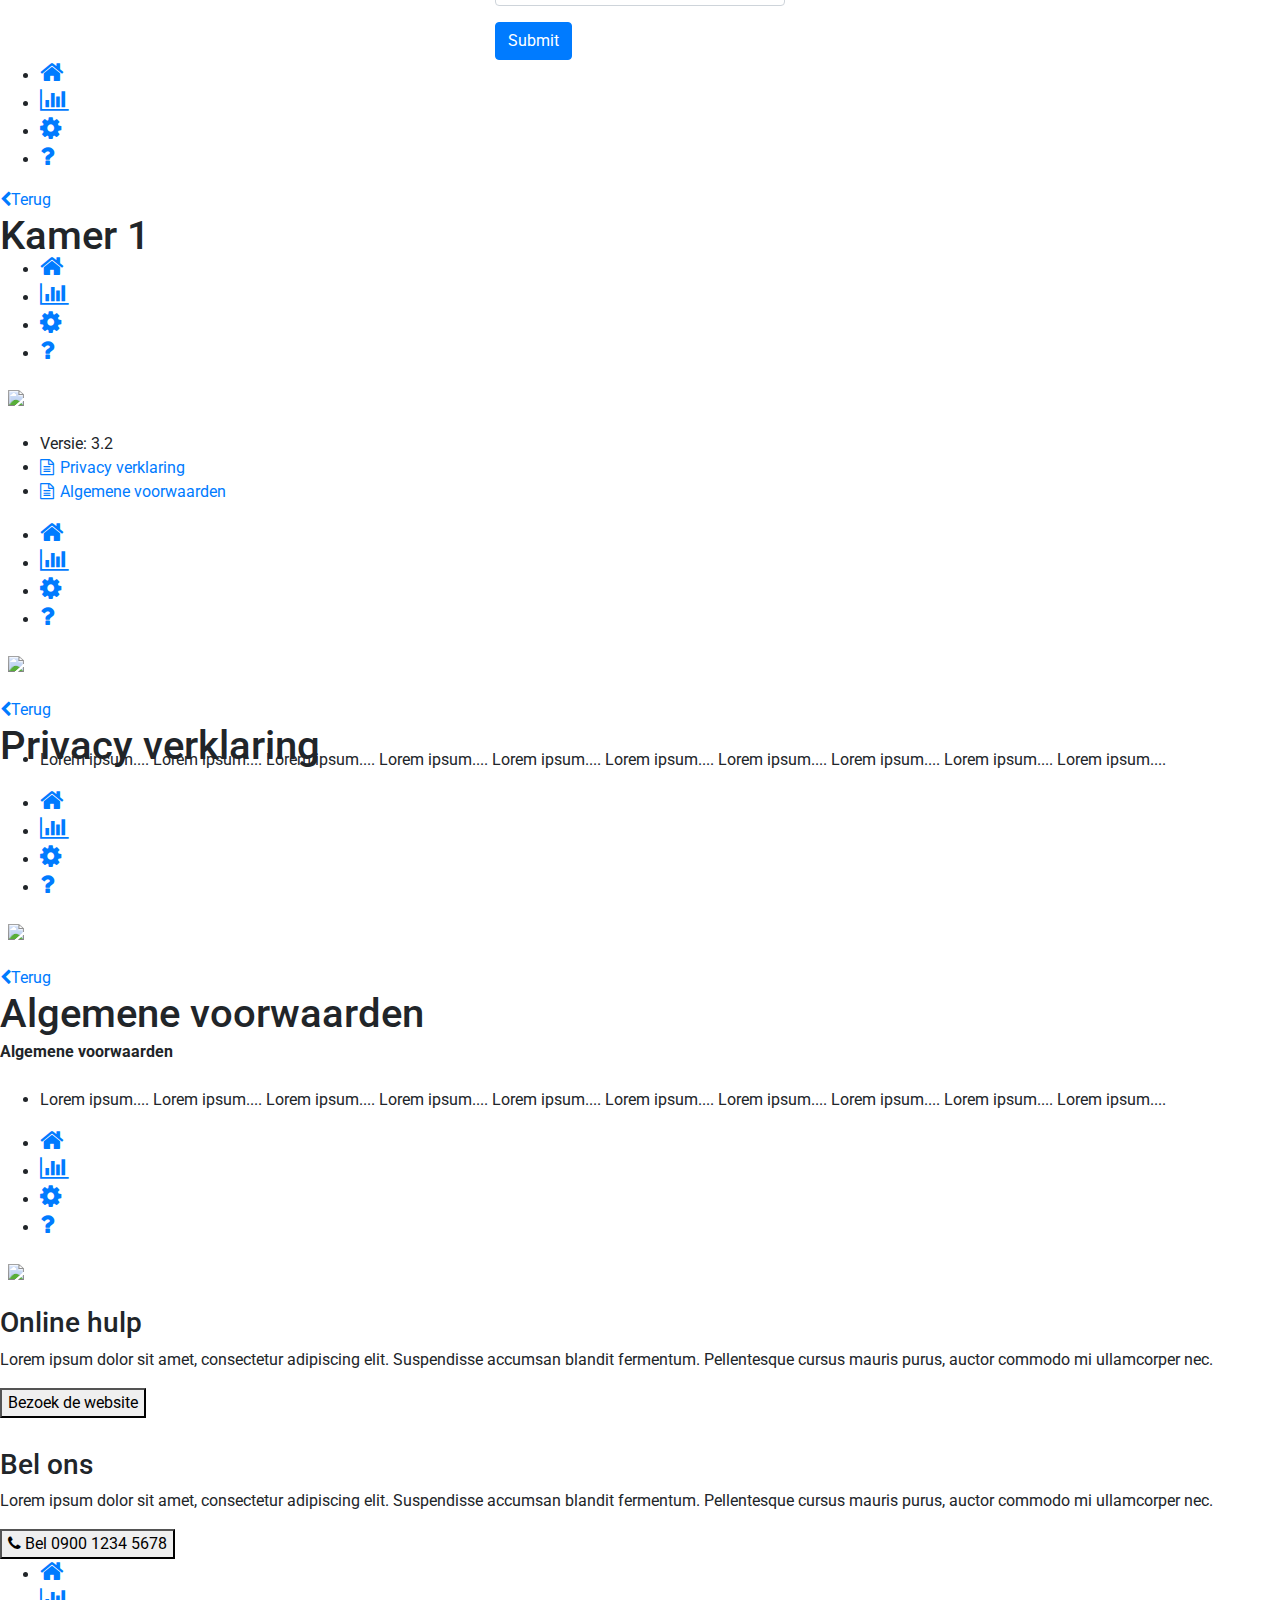
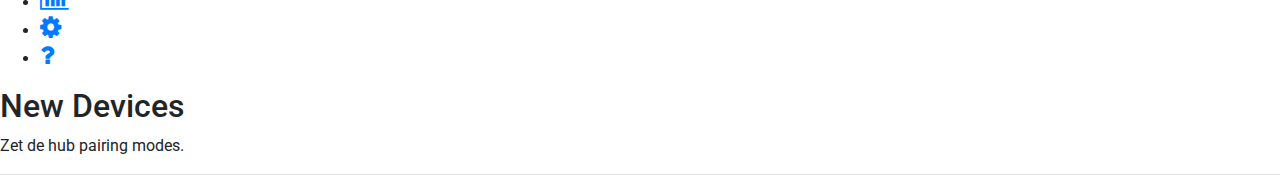
==== commit 81ec2892: "Software tab update." ====
--- a/templates/index.html
+++ b/templates/index.html
@@ -18,6 +18,9 @@
     <script type="text/javascript" src="http://code.jquery.com/mobile/1.4.5/jquery.mobile-1.4.5.min.js"></script>
     <!--<script type="text/javascript" src="http://code.jquery.com/ui/1.8.21/jquery-ui.min.js"></script>-->
 
+    <script src="https://maxcdn.bootstrapcdn.com/bootstrap/4.0.0/js/bootstrap.min.js"
+            integrity="sha384-JZR6Spejh4U02d8jOt6vLEHfe/JQGiRRSQQxSfFWpi1MquVdAyjUar5+76PVCmYl"
+            crossorigin="anonymous"></script>
     <script type="text/javascript" src="/static/js/notify.min.js"></script>
     <script type="text/javascript" src="/static/js/main.js"></script>
     <!--<script type="text/javascript" src="/static/js/jquery.ui.touch-punch.min.js"></script>-->
@@ -68,7 +71,7 @@
                     <a href="#new-devices-dialog" data-rel="dialog" data-transition="slidedown">
                         <div class="ui-btn panel-button">
                             <i class="fa fa-plus" style="margin-top: 5%;"></i>
-                            <h6>Nieuwe Sensor toevoegen</h6>
+                            <h6>Add new sensor</h6>
                         </div>
                     </a>
                 </div>
@@ -117,9 +120,8 @@
         <div role="main">
             <ul class="mobile-list" data-role="listview">
                 <li><a href="#settings-rooms" data-transition="slide"><i class="fa fa-bed"></i>Kamers</a></li>
-                <li><a href="#settings-ice" data-transition="slide"><i class="fa fa-bed"></i>ICE</a></li>
-                <li><a href="#" data-transition="slide"><i class="fa fa-square-o"></i>Tegels</a></li>
-                <li><a href="#" data-transition="slide"><i class="fa fa-code"></i>Software</a></li>
+                <li><a href="#settings-ice" data-transition="slide"><i class="fa fa-exclamation-triangle"></i>ICE</a></li>
+                <li><a href="#settings-software" data-transition="slide"><i class="fa fa-code"></i>Software</a></li>
             </ul>
         </div>
 
@@ -249,6 +251,113 @@
             </div>
         </div>
     </div>
+
+    <div data-role="page" id="settings-software">
+        <div class="header" data-role="header" data-position="fixed" data-tap-toggle="false">
+            <img class="logo" border="0" src="https://www.achmea.nl/Style%20Library/achmea/images/achmea_logo.png"/>
+        </div>
+
+        <div role="main">
+            <ul class="mobile-list" data-role="listview">
+                <li>Versie: 3.2</li>
+                <li><a href="#settings-software-privacy" data-transition="slide"><i class="fa fa-file-text-o"></i>Privacy verklaring</a></li>
+                <li><a href="#settings-software-global" data-transition="slide"><i class="fa fa-file-text-o"></i>Algemene voorwaarden</a></li>
+            </ul>
+        </div>
+
+        <div class="footer" data-role="footer" data-position="fixed" data-tap-toggle="false">
+            <div data-role="navbar">
+                <ul>
+                    <li><a href="#home"><i class="fa fa-home"></i></a></li>
+                    <li><a href="#statistics"><i class="fa fa-bar-chart"></i></a></li>
+                    <li><a href="#settings" class="ui-btn-active"><i class="fa fa-cog"></i></a></li>
+                    <li><a href="#help"><i class="fa fa-question"></i></a></li>
+                </ul>
+            </div>
+        </div>
+    </div>
+
+    <div data-role="page" id="settings-software-privacy">
+        <div class="header" data-role="header" data-position="fixed" data-tap-toggle="false">
+            <img class="logo" border="0" src="https://www.achmea.nl/Style%20Library/achmea/images/achmea_logo.png"/>
+        </div>
+
+        <div class="header" data-role="header" data-position="fixed" data-tap-toggle="false">
+            <a class="ui-btn back-button" href="/" data-rel="back" data-direction="reverse"><i
+                    class="fa fa-chevron-left"></i>Terug</a>
+            <h1 id="room-title">Privacy verklaring</h1>
+        </div>
+
+        <div role="main">
+            <ul data-role="listview">
+                <li>
+                    Lorem ipsum....
+                    Lorem ipsum....
+                    Lorem ipsum....
+                    Lorem ipsum....
+                    Lorem ipsum....
+                    Lorem ipsum....
+                    Lorem ipsum....
+                    Lorem ipsum....
+                    Lorem ipsum....
+                    Lorem ipsum....
+                </li>
+            </ul>
+        </div>
+
+        <div class="footer" data-role="footer" data-position="fixed" data-tap-toggle="false">
+            <div data-role="navbar">
+                <ul>
+                    <li><a href="#home"><i class="fa fa-home"></i></a></li>
+                    <li><a href="#statistics"><i class="fa fa-bar-chart"></i></a></li>
+                    <li><a href="#settings" class="ui-btn-active"><i class="fa fa-cog"></i></a></li>
+                    <li><a href="#help"><i class="fa fa-question"></i></a></li>
+                </ul>
+            </div>
+        </div>
+    </div>
+
+    <div data-role="page" id="settings-software-global">
+        <div class="header" data-role="header" data-position="fixed" data-tap-toggle="false">
+            <img class="logo" border="0" src="https://www.achmea.nl/Style%20Library/achmea/images/achmea_logo.png"/>
+        </div>
+
+        <div class="header" data-role="header" data-position="fixed" data-tap-toggle="false">
+            <a class="ui-btn back-button" href="/" data-rel="back" data-direction="reverse"><i
+                    class="fa fa-chevron-left"></i>Terug</a>
+            <h1 id="room-title">Algemene voorwaarden</h1>
+        </div>
+
+        <div role="main">
+            <b><br/>Algemene voorwaarden<br/><br/></b>
+            <ul data-role="listview">
+                <li>
+                    Lorem ipsum....
+                    Lorem ipsum....
+                    Lorem ipsum....
+                    Lorem ipsum....
+                    Lorem ipsum....
+                    Lorem ipsum....
+                    Lorem ipsum....
+                    Lorem ipsum....
+                    Lorem ipsum....
+                    Lorem ipsum....
+                </li>
+            </ul>
+        </div>
+
+        <div class="footer" data-role="footer" data-position="fixed" data-tap-toggle="false">
+            <div data-role="navbar">
+                <ul>
+                    <li><a href="#home"><i class="fa fa-home"></i></a></li>
+                    <li><a href="#statistics"><i class="fa fa-bar-chart"></i></a></li>
+                    <li><a href="#settings" class="ui-btn-active"><i class="fa fa-cog"></i></a></li>
+                    <li><a href="#help"><i class="fa fa-question"></i></a></li>
+                </ul>
+            </div>
+        </div>
+    </div>
+
     <div data-role="page" id="help">
         <div class="header" data-role="header" data-position="fixed" data-tap-toggle="false">
             <img class="logo" border="0" src="https://www.achmea.nl/Style%20Library/achmea/images/achmea_logo.png"/>
@@ -302,21 +411,20 @@
     <!-- Page to add new devices -->
     <div data-role="page" id="new-devices-dialog">
         <div data-role="header">
-            <h2>Nieuwe Sensoren</h2>
-            <button id='devices-refresh' class="ui-btn-right ui-btn ui-shadow ui-corner-all">
-                <i class='fa fa-refresh'></i>
-            </button>
+            <h2>New Devices</h2>
         </div>
         <div role="main" class="ui-content">
-            <p><i class="fa fa-question-circle"></i> Voeg een nieuwe sensor toe door de hub pairing modus te zetten.</p>
-            <hr />
+            <p>Zet de hub pairing modes.</p>
             <div id="loading">
                 <i class="fa fa-spin fa-refresh"></i>
             </div>
+
+            <hr/>
+
             <div id="device-list"></div>
-            <hr />
-        </div>
-    </div>
+        </div>
+    </div>
+
 </div>
 </body>
 </html>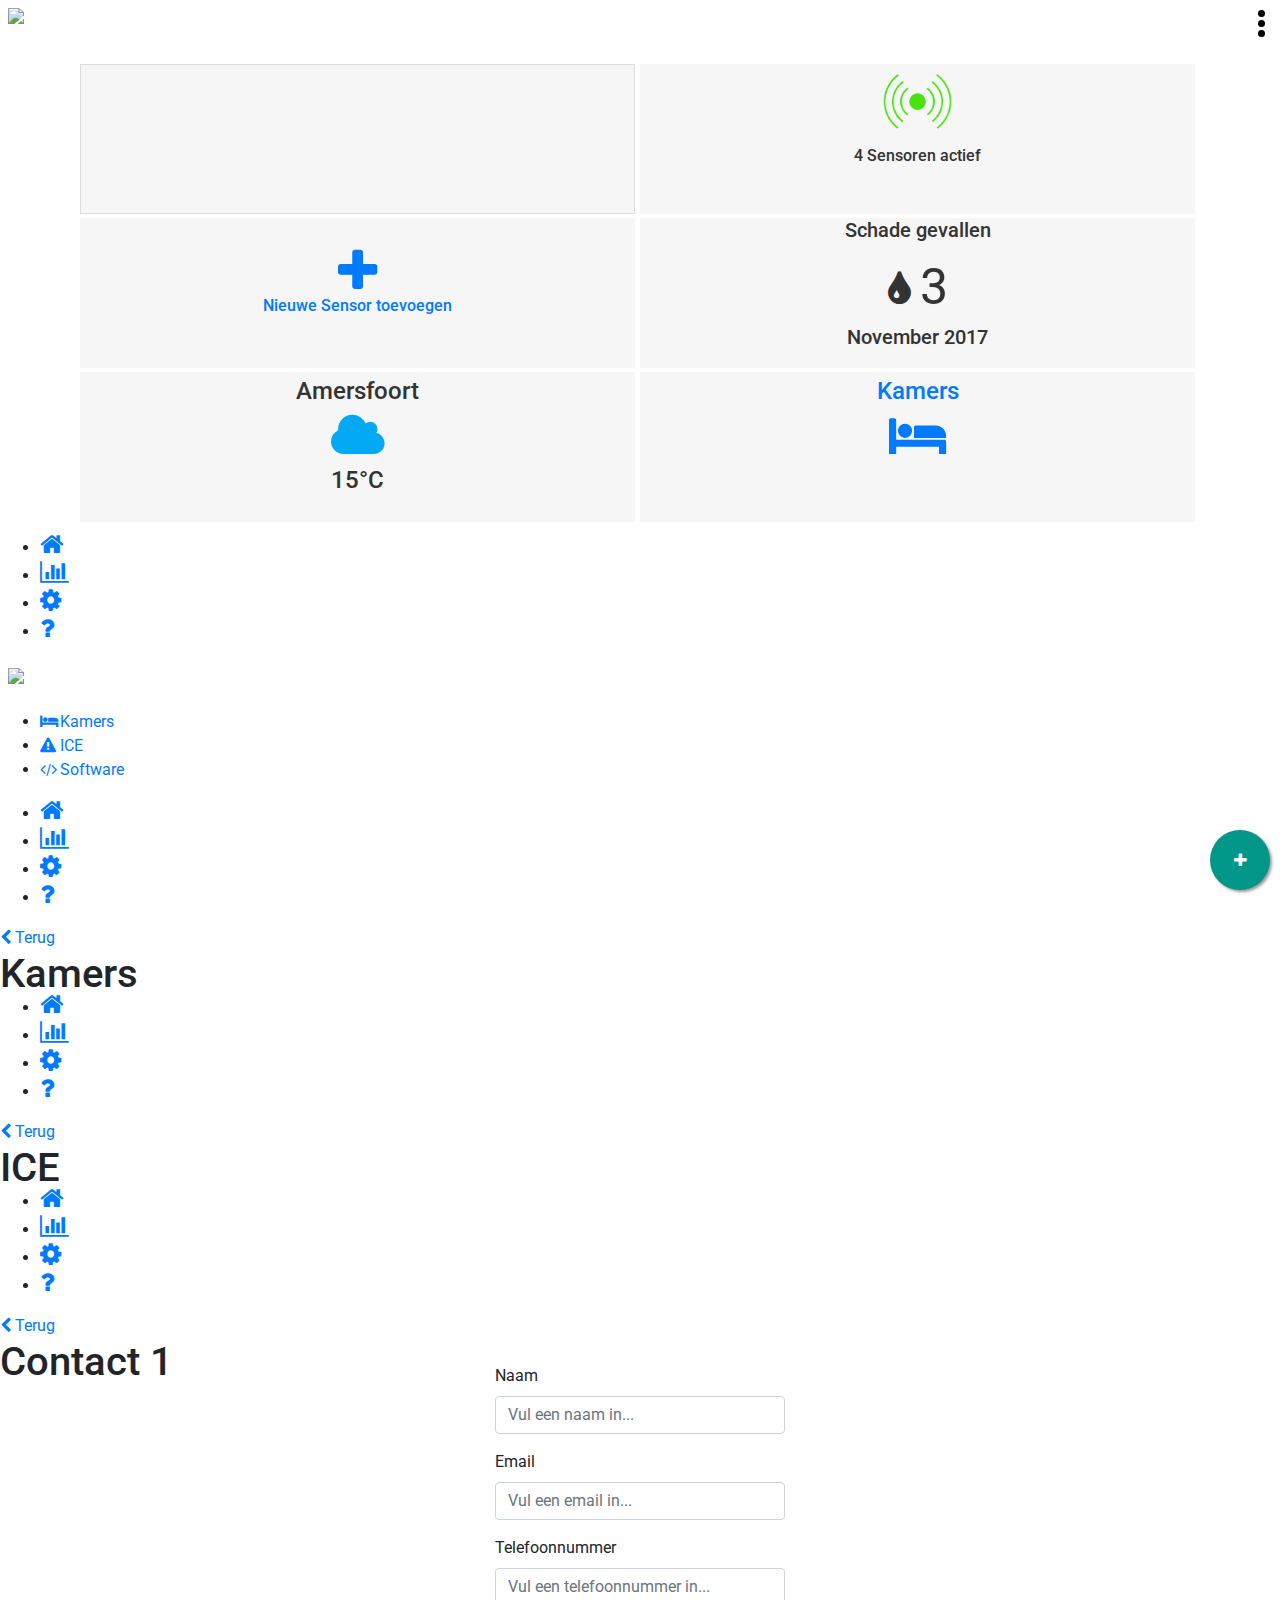
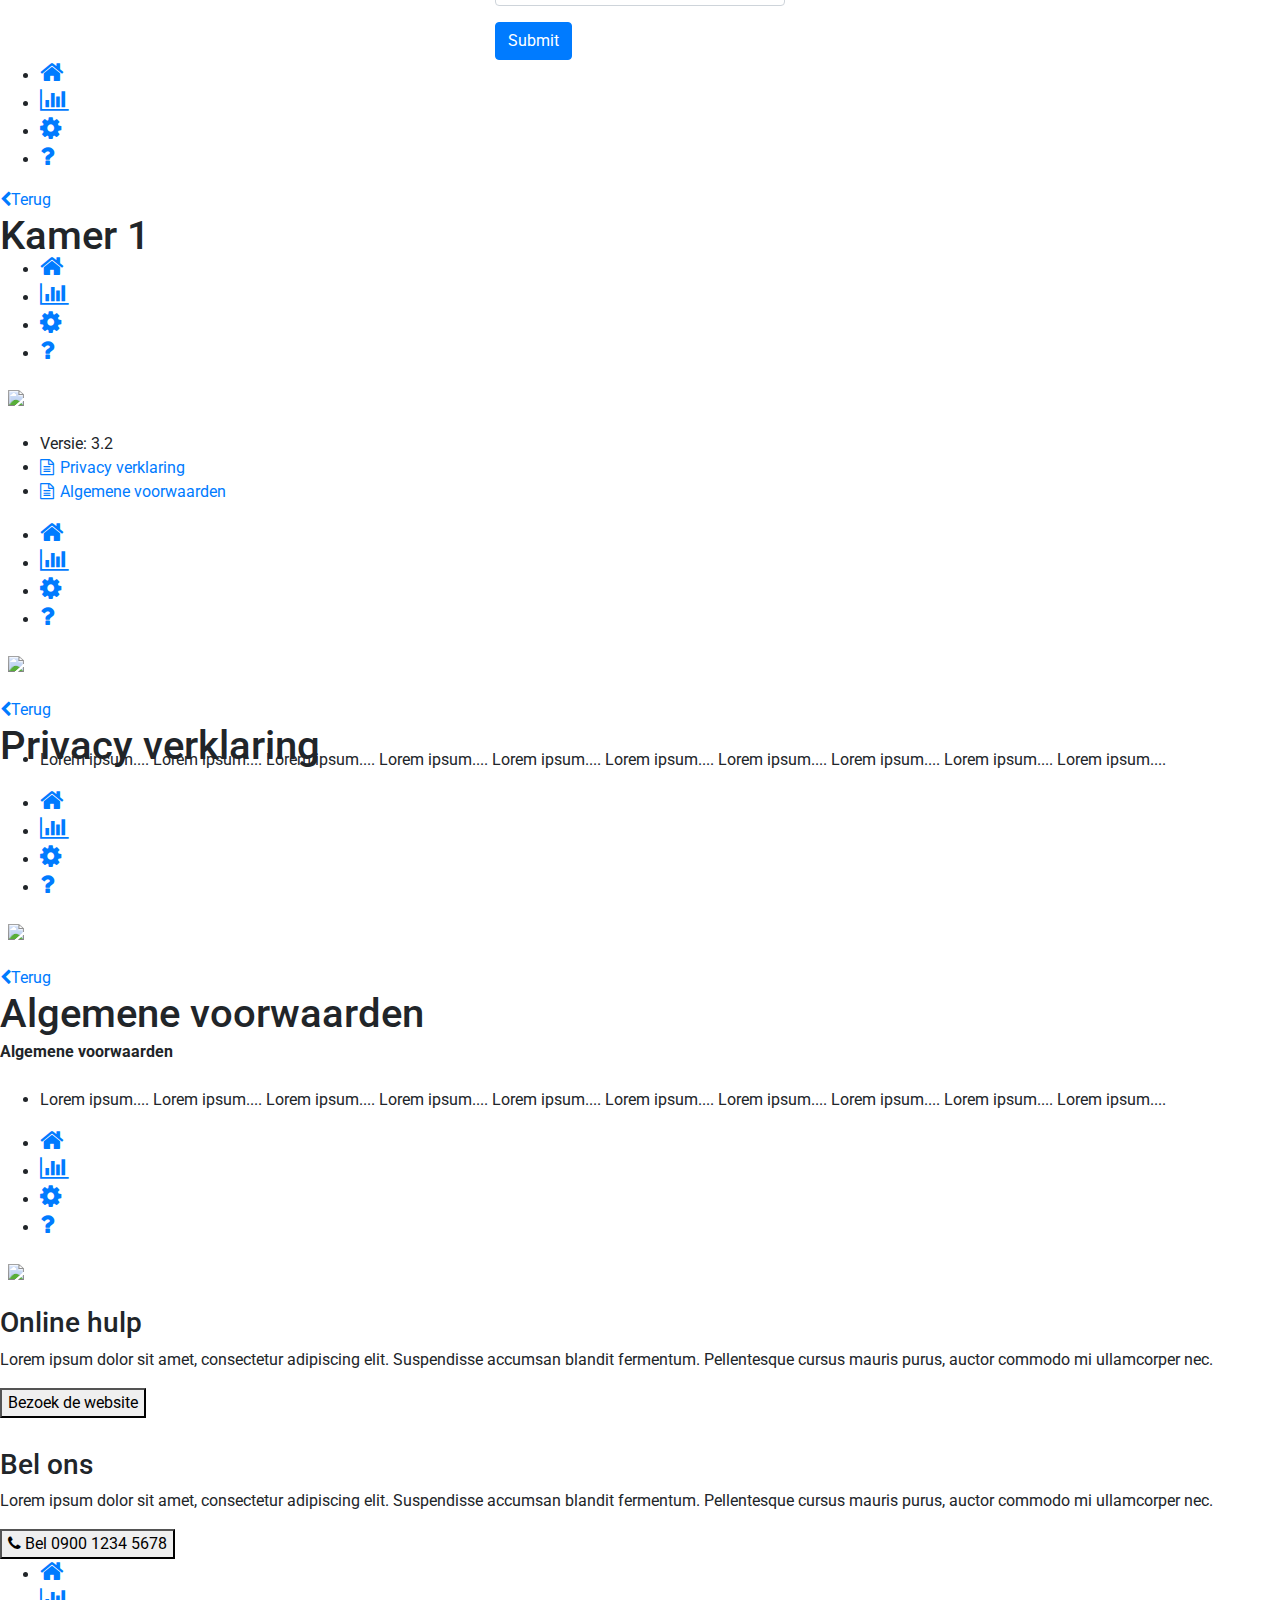
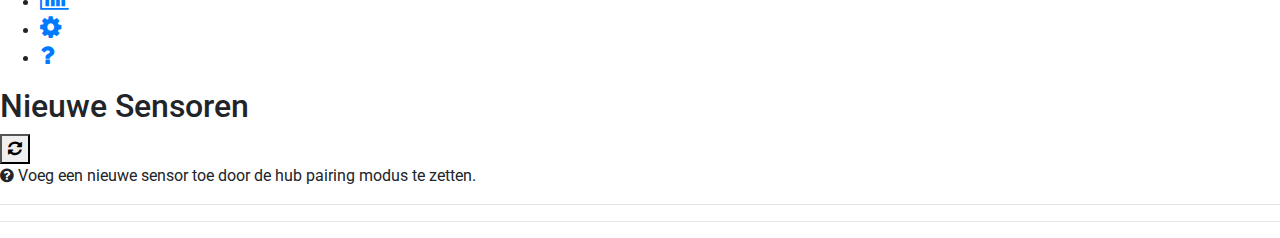
==== commit c681f030: "Merge remote-tracking branch 'origin/master'" ====
--- a/templates/index.html
+++ b/templates/index.html
@@ -18,9 +18,6 @@
     <script type="text/javascript" src="http://code.jquery.com/mobile/1.4.5/jquery.mobile-1.4.5.min.js"></script>
     <!--<script type="text/javascript" src="http://code.jquery.com/ui/1.8.21/jquery-ui.min.js"></script>-->
 
-    <script src="https://maxcdn.bootstrapcdn.com/bootstrap/4.0.0/js/bootstrap.min.js"
-            integrity="sha384-JZR6Spejh4U02d8jOt6vLEHfe/JQGiRRSQQxSfFWpi1MquVdAyjUar5+76PVCmYl"
-            crossorigin="anonymous"></script>
     <script type="text/javascript" src="/static/js/notify.min.js"></script>
     <script type="text/javascript" src="/static/js/main.js"></script>
     <!--<script type="text/javascript" src="/static/js/jquery.ui.touch-punch.min.js"></script>-->
@@ -71,7 +68,7 @@
                     <a href="#new-devices-dialog" data-rel="dialog" data-transition="slidedown">
                         <div class="ui-btn panel-button">
                             <i class="fa fa-plus" style="margin-top: 5%;"></i>
-                            <h6>Add new sensor</h6>
+                            <h6>Nieuwe Sensor toevoegen</h6>
                         </div>
                     </a>
                 </div>
@@ -411,20 +408,21 @@
     <!-- Page to add new devices -->
     <div data-role="page" id="new-devices-dialog">
         <div data-role="header">
-            <h2>New Devices</h2>
+            <h2>Nieuwe Sensoren</h2>
+            <button id='devices-refresh' class="ui-btn-right ui-btn ui-shadow ui-corner-all">
+                <i class='fa fa-refresh'></i>
+            </button>
         </div>
         <div role="main" class="ui-content">
-            <p>Zet de hub pairing modes.</p>
+            <p><i class="fa fa-question-circle"></i> Voeg een nieuwe sensor toe door de hub pairing modus te zetten.</p>
+            <hr />
             <div id="loading">
                 <i class="fa fa-spin fa-refresh"></i>
             </div>
-
-            <hr/>
-
             <div id="device-list"></div>
-        </div>
-    </div>
-
+            <hr />
+        </div>
+    </div>
 </div>
 </body>
 </html>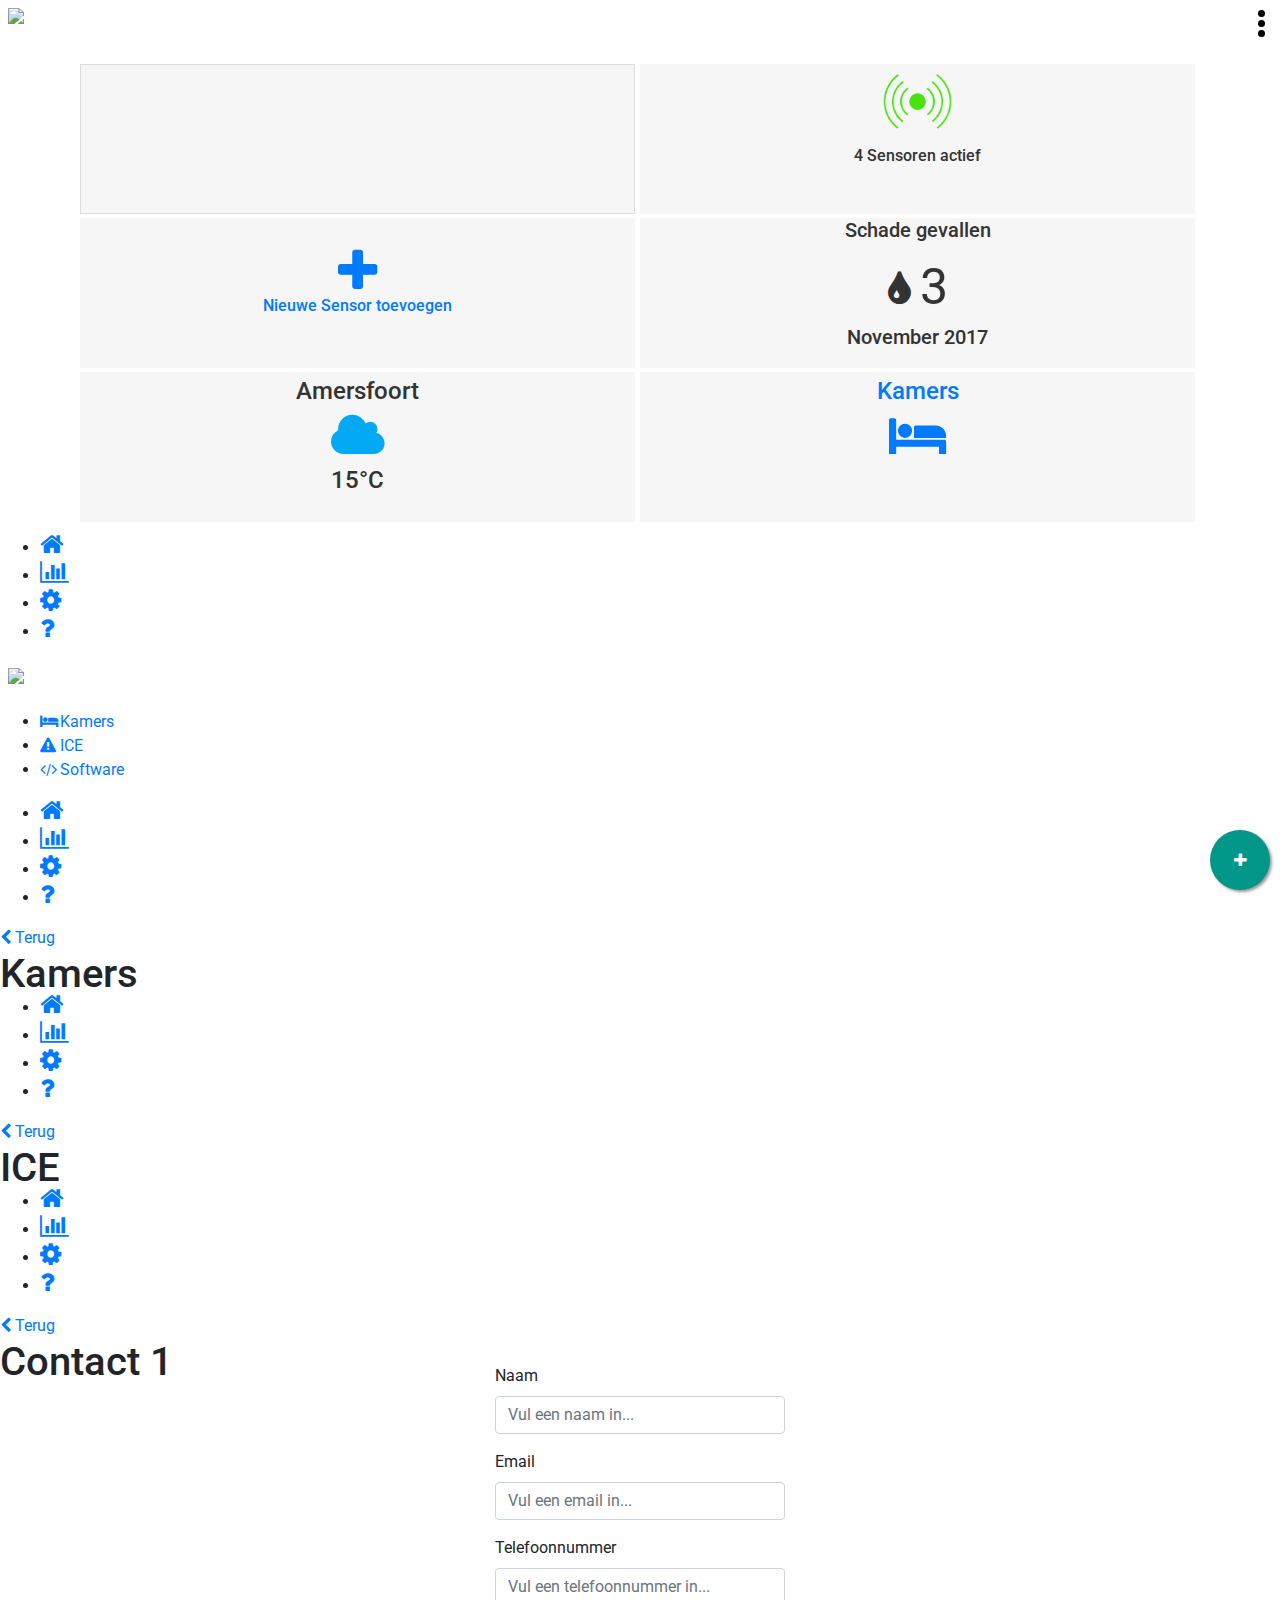
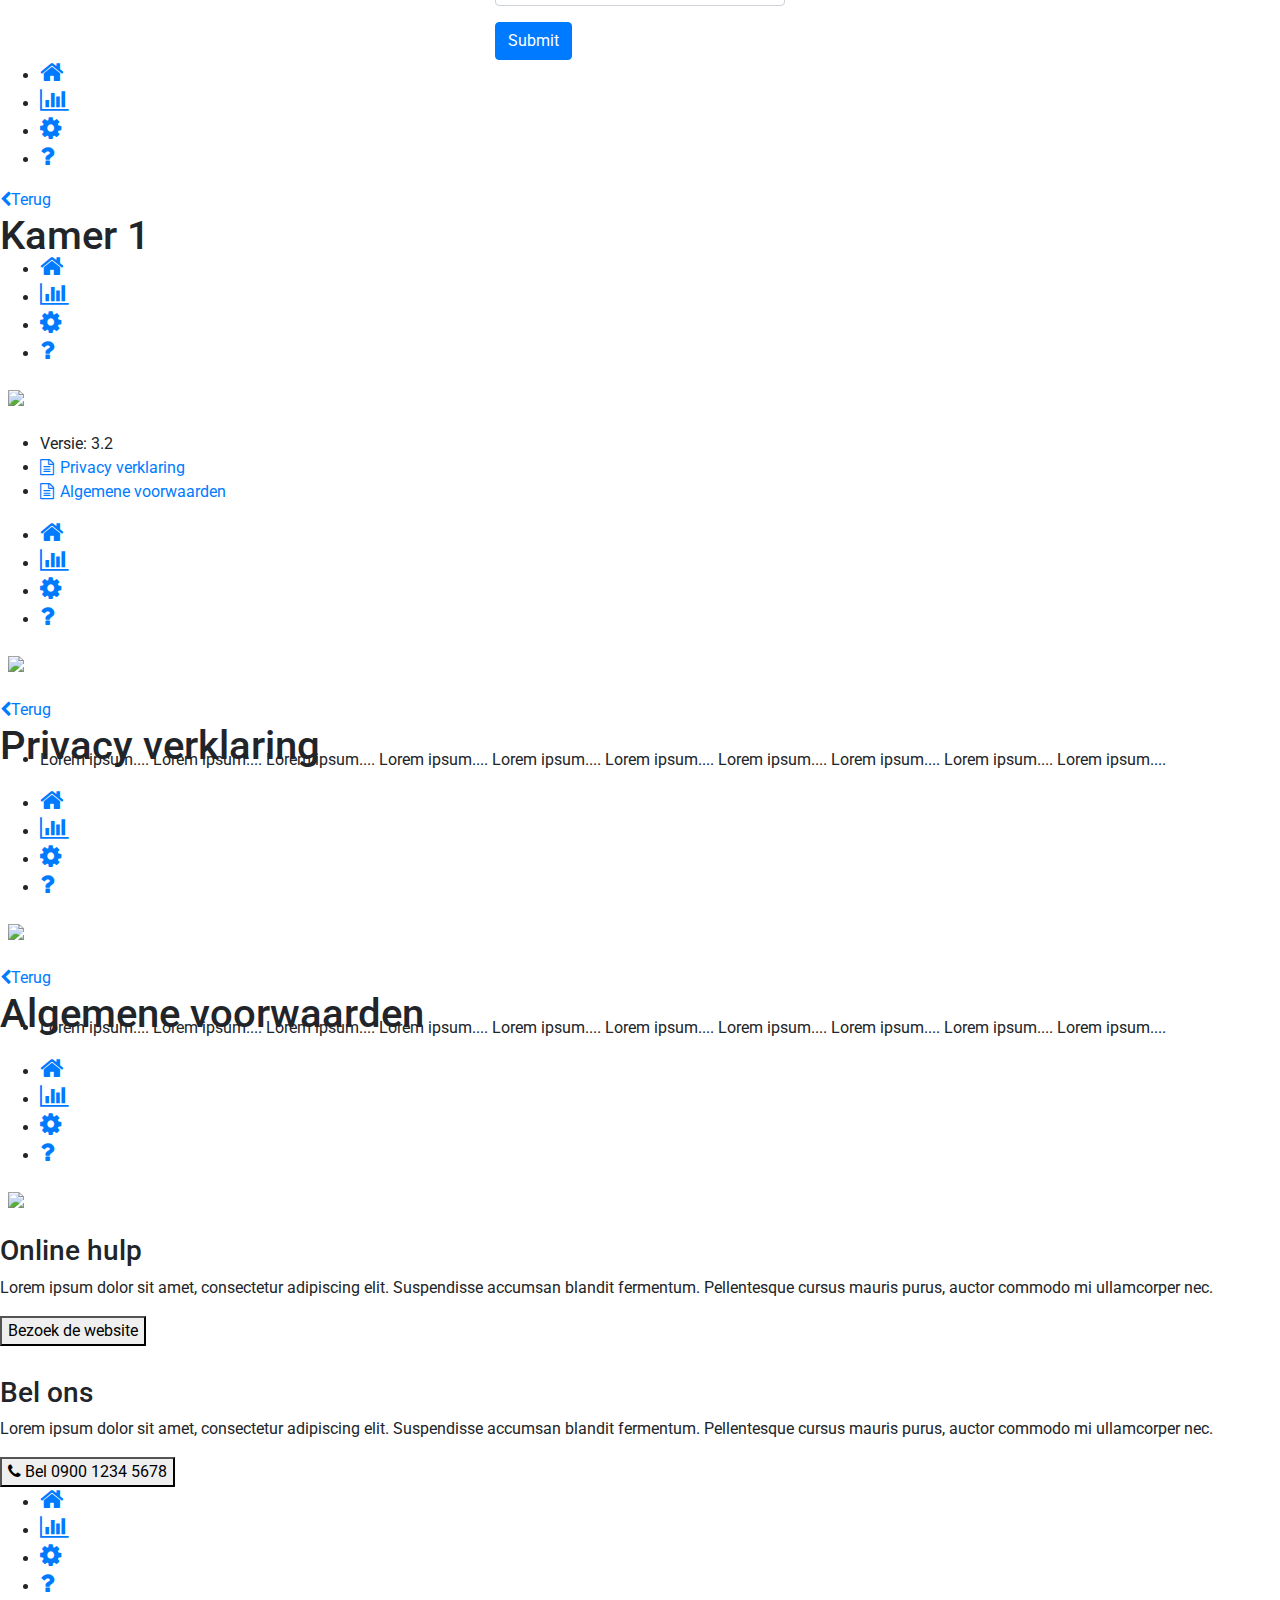
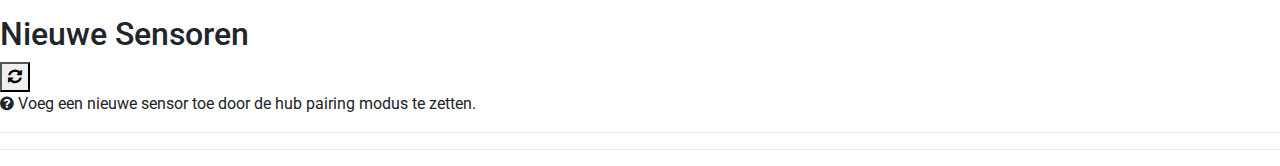
==== commit 21c77eae: "Algemene voorwaarden fixed." ====
--- a/templates/index.html
+++ b/templates/index.html
@@ -326,7 +326,6 @@
         </div>
 
         <div role="main">
-            <b><br/>Algemene voorwaarden<br/><br/></b>
             <ul data-role="listview">
                 <li>
                     Lorem ipsum....
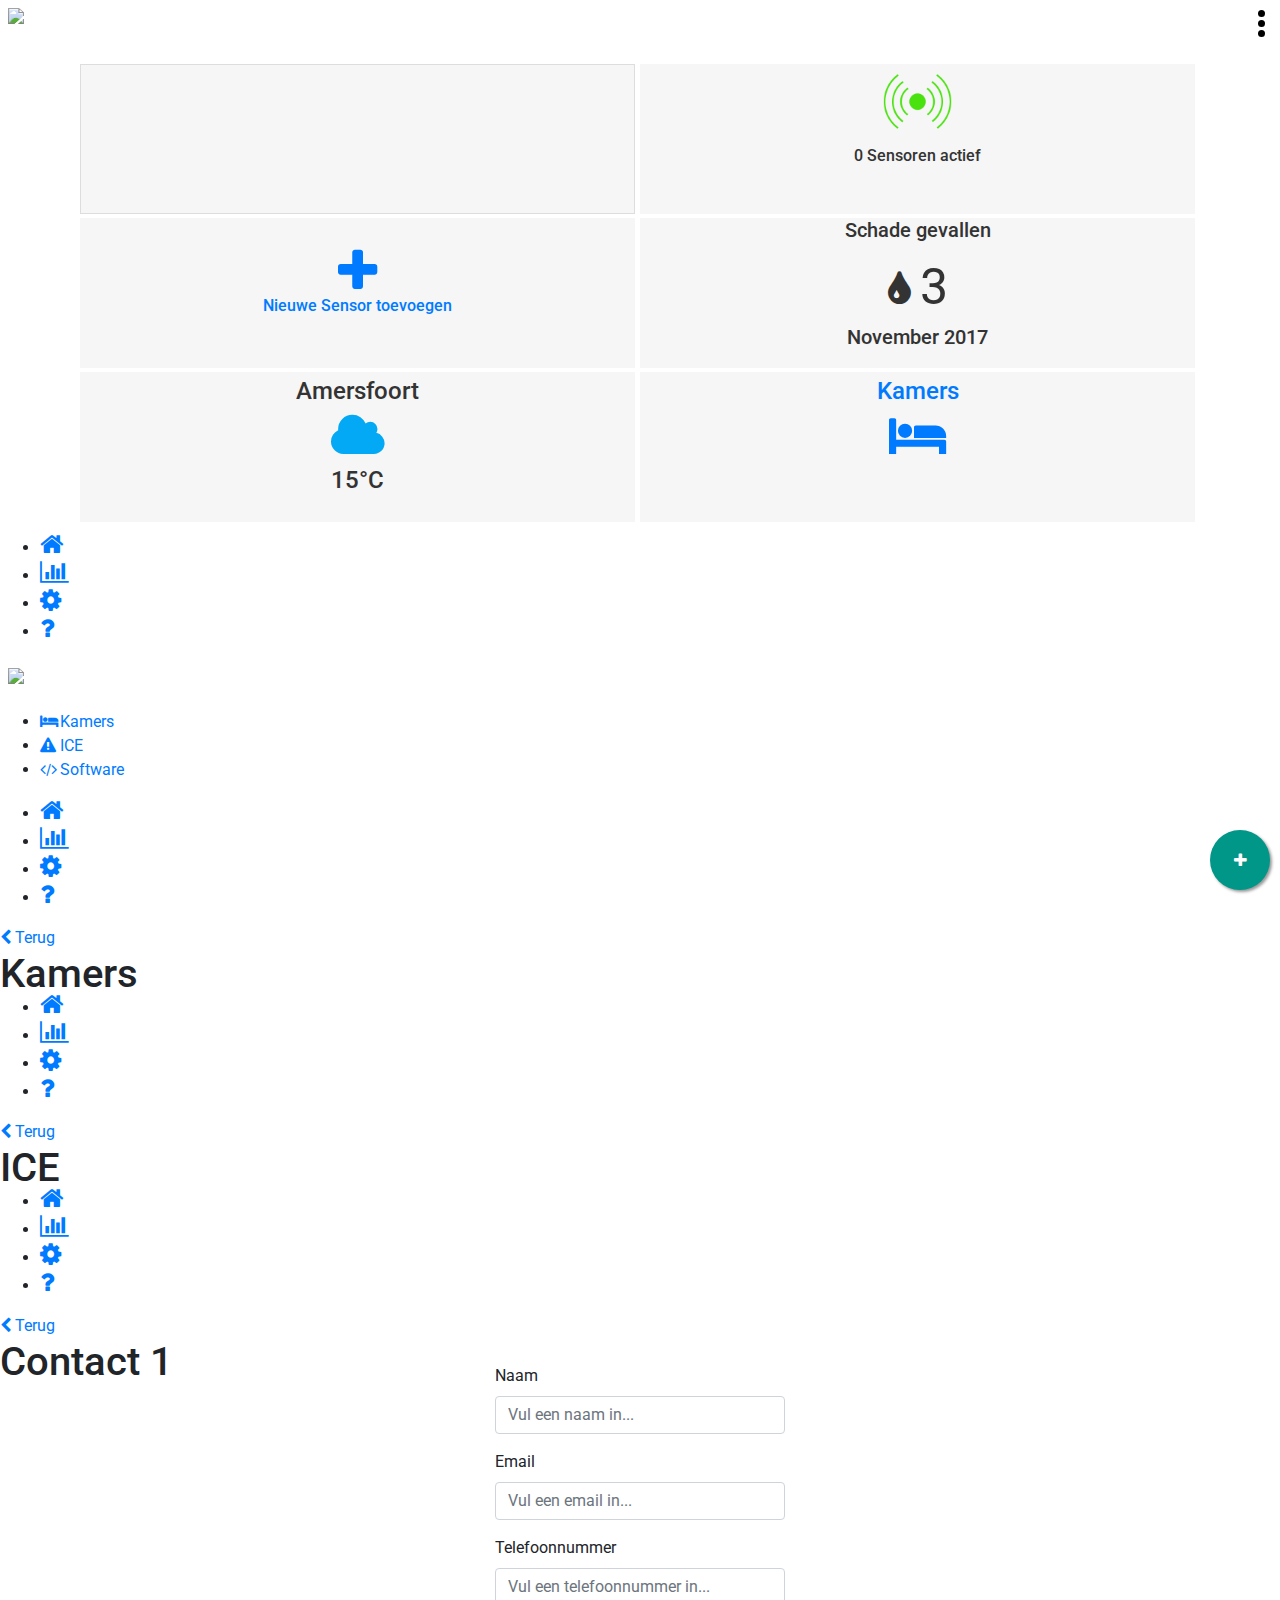
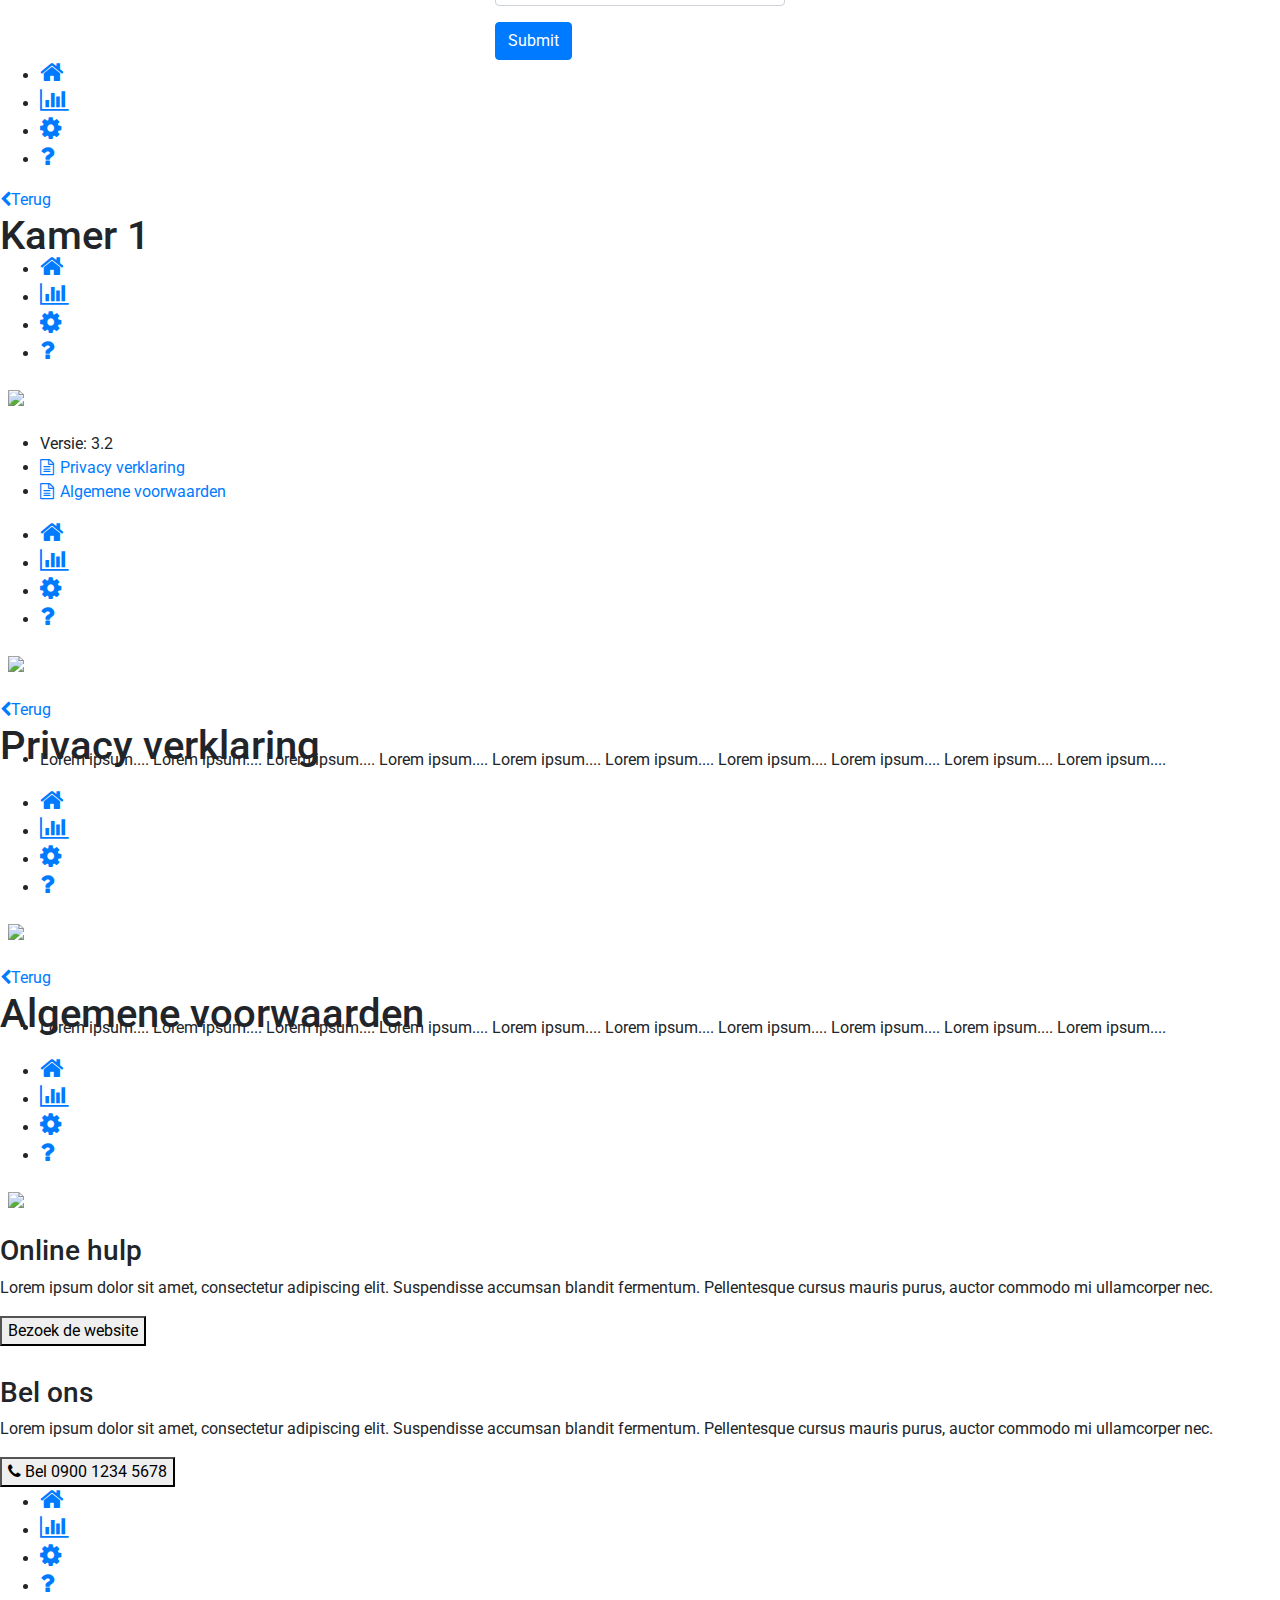
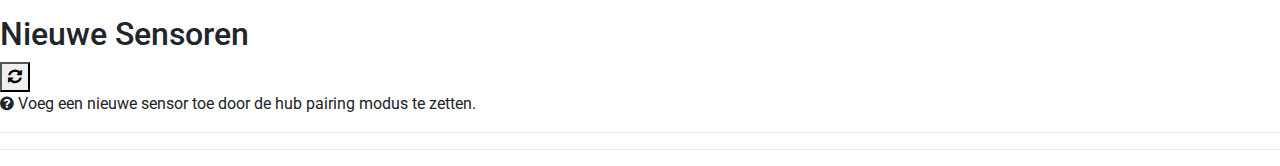
==== commit 5c8f94eb: "Better live updating" ====
--- a/templates/index.html
+++ b/templates/index.html
@@ -59,7 +59,7 @@
                     </div>
                 </div>
                 <div class="panel-button-container">
-                    <div class="ui-btn panel-button"><i class="sensor-icon active"></i><h6 id="sensor-count">4 Sensoren
+                    <div class="ui-btn panel-button"><i class="sensor-icon active"></i><h6 id="sensor-count">0 Sensoren
                         actief</h6></div>
                 </div>
             </div>
